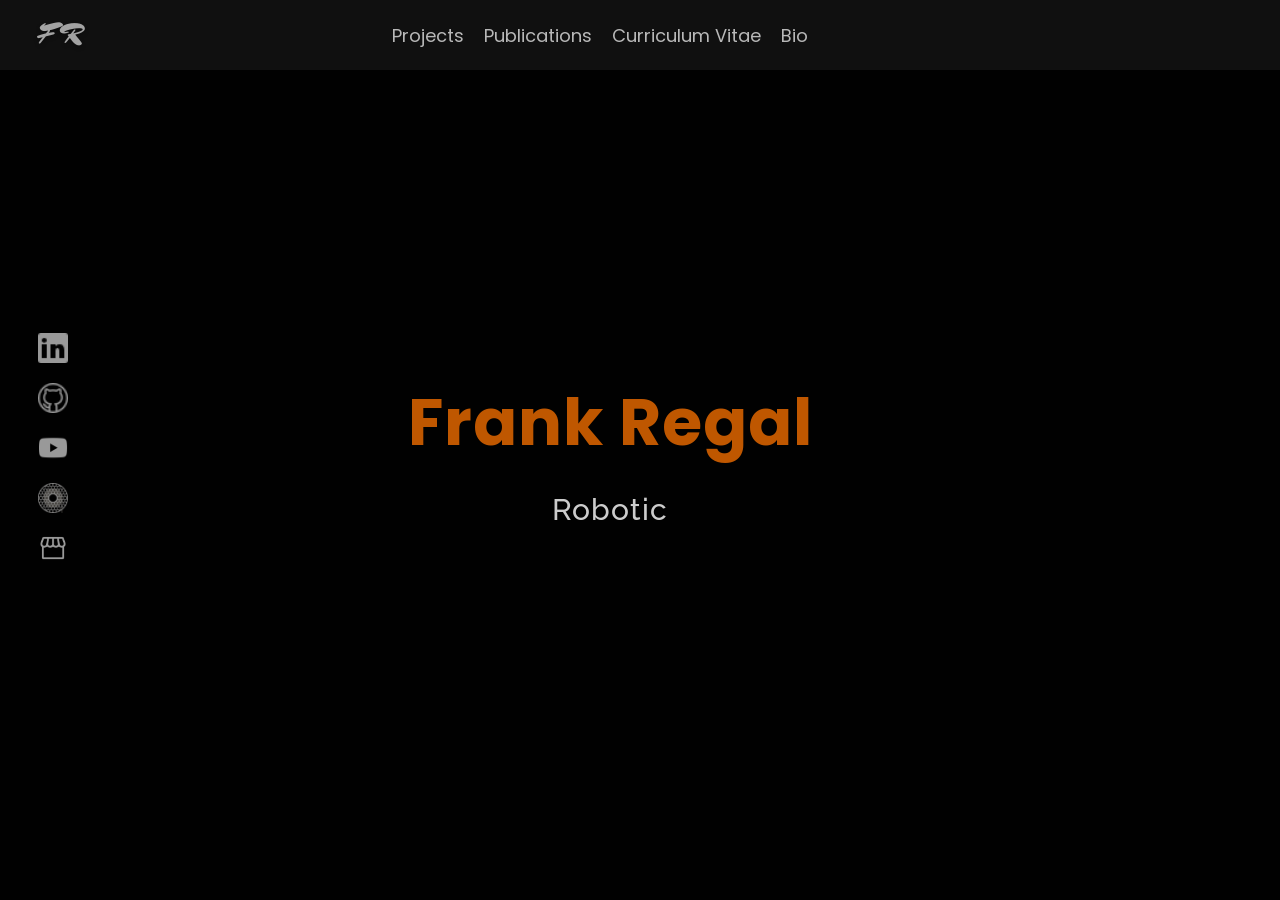
==== index.html @ d68a9ca4 "added a hamburger menu on main page when in mobile view" ====
<!DOCTYPE html>
<html lang="en">
<head>
    <!--meta data-->
    <meta charset="UTF-8">
    <meta name="viewport" content="width=device-width, initial-scale=1.0">
    <meta name="description" content="Frank Regal Personal Website" />
	<meta name="keywords" content="portfolio" />
	<meta name="author" content="Frank Regal" />
    <title>Frank Regal</title>
    <!--favicon-img--> 
    <link rel="icon" type="image/png" href="images/fr_logo.png">
    <!--Google Fonts-->
    <link rel="preconnect" href="https://fonts.googleapis.com">
    <link rel="preconnect" href="https://fonts.gstatic.com" crossorigin>
    <link href="https://fonts.googleapis.com/css2?family=Mr+Dafoe&display=swap" rel="stylesheet">
    <link href="https://fonts.googleapis.com/css2?family=Mrs+Sheppards&display=swap" rel="stylesheet">
    <!--main css file-->
    <link rel="stylesheet" href="css/index.css">
    <!--load java script file--> 
    <script src="https://cdnjs.cloudflare.com/ajax/libs/gsap/3.2.6/gsap.min.js"></script>
</head>
<body>
    <div id="all">
        <!--navigator-->
        <div id="navigation-bar">
            <a href="index.html" class="nav-name">FR</a>
            <ul class="navigation-links">
                <!-- <li><a href="#" data-text="" id="home-link" >Home</a></li> -->
                <li><a href="portfolio.html" data-text="" id="blog-link" >Projects</a></li>
                <li><a href="https://scholar.google.com/citations?user=A0RqAUgAAAAJ&hl=en&oi=sra" data-text="" id="contact-link" >Publications</a></li>
                <li><a href="https://1drv.ms/w/c/573fe21775d93be1/EdEFwUW9jwpAnPF5gp_8Zo0BMBXjoU_v5qz4fY5dTWffcg?e=dsuyWW" data-text="" id="cv" >Curriculum Vitae</a></li>
                <li><a href="about.html" data-text="" id="about-link" >Bio</a></li>  
            </ul>
        </div>
        <!--navigator-end-->
        <!--menubar-->
        <div class="menubar" id="menubar">
            <span class="first-span"></span>
            <span class="second-span"></span>
            <span class="third-span"></span>
        </div>
        <!--menubar-->
        <!-- Mobile Navigation Menu -->
        <div class="mobile-nav" id="mobile-nav">
            <div class="mobile-nav-content">
                <div class="mobile-nav-header">
                    <div class="nav-name-mobile">FR</div>
                    <div class="close-menu" id="close-menu">
                        <span class="close-first"></span>
                        <span class="close-second"></span>
                    </div>
                </div>
                <ul class="mobile-nav-links">
                    <li><a href="portfolio.html">Projects</a></li>
                    <li><a href="https://scholar.google.com/citations?user=A0RqAUgAAAAJ&hl=en&oi=sra">Publications</a></li>
                    <li><a href="https://1drv.ms/w/c/573fe21775d93be1/EdEFwUW9jwpAnPF5gp_8Zo0BMBXjoU_v5qz4fY5dTWffcg?e=dsuyWW">Curriculum Vitae</a></li>
                    <li><a href="about.html">Bio</a></li>
                </ul>
            </div>
        </div>
        <!--header-->
        <div id="header">
            <!-- Background Video -->
            <video id="background-video" autoplay muted loop playsinline preload="auto">
                <source src="videos/nasa_.mp4" type="video/mp4">
                Your browser does not support the video tag.
            </video>
            <!--Social Media Links-->
            <ul class="social-media-links">
                <a href="https://www.linkedin.com/in/frankregal/"><img src="images/linkedin logo.png" class="social-media" alt="linkedin-logo"></a>
                <a href="https://github.com/frank-Regal"><img src="images/github.png" class="social-media" alt="instagram-logo"></a>
                <a href="https://www.youtube.com/channel/UCKqEFZ2bOucRrW-6aYL8okw"><img src="images/youtube_invert.png" class="social-media" alt="youtube-logo"></a>
                <a href="https://www.printables.com/social/26856-regal16/about"><img src="images/prusa_spool_mod_invert.png" class="social-media" alt="facebook-logo"></a>
                <a href="https://www.etsy.com/shop/RegalPrinting?ref=shop_sugg"><img src="images/etsy_mod.png" class="social-media" alt="etsy-logo"></a>
            </ul>
            <!--Social Media Links-->
            <!--homepage message-->
            <div class="header-content">
                <div class="header-content-box">
                    <div class="firstline">
                        <!-- Frank <span class="color">Regal</span> -->
                        <span class="color">Frank Regal</span>
                    </div>
                    <div class="secondline">
                        <!-- Robotics Engineer -->
                        <span class="txt-rotate" data-period="100000" data-rotate='["Robotics Engineer"]'></span>
                        <span class="slash"></span>
                    </div>
                    <div class="contact">
                        <!--not using contact logo-->
                        <!--
                            <a href="Mailto:"><img src="images/mail.png" alt="email-pic" class="contactpic"></a>Your email Id write in place of "#"
                            <a href="Tel:#"><img src="images/call.png" alt="phone-pic" class="contactpic"></a> Your telephone number Id write in place of "#"
                        -->
                        <!--not using contact logo-->
                    </div>    
                </div>
            </div>
            <!--homepage message-->
            <!--homepage profile image-->
            <!--
            <div class="header-image">
                <img src="images/profile_pic/apt_pic/apt_pic_2_750_1000_pixelate_5T.png" alt="logo">
            </div>
            -->
            <!--homepage profile image-->  
        </div>
    </div>
    <!--all div--end-->
    <!--division scripts-->
    <script src="js/jquery.min.js"></script>
    <!-- <script src="js/particles.js"></script>
    <script src="js/particles.min.js"></script> -->
    <script src="js/index.js"></script>
    <!--divisiion scripts-->
    <!--particles script-->
    <!-- <script>
    particlesJS("particles", {"particles":{"number":{"value":40,"density":{"enable":true,"value_area":800}},"color":{"value":"#ffffff"},"shape":{"type":"circle","stroke":{"width":0,"color":"#000000"},"polygon":{"nb_sides":5},"image":{"src":"img/github.svg","width":100,"height":100}},"opacity":{"value":0.5,"random":false,"anim":{"enable":false,"speed":1,"opacity_min":0.1,"sync":false}},"size":{"value":3,"random":true,"anim":{"enable":false,"speed":40,"size_min":0.1,"sync":false}},"line_linked":{"enable":true,"distance":150,"color":"#ffffff","opacity":0.4,"width":1},"move":{"enable":true,"speed":6,"direction":"none","random":false,"straight":false,"out_mode":"out","bounce":false,"attract":{"enable":false,"rotateX":600,"rotateY":1200}}},"interactivity":{"detect_on":"canvas","events":{"onhover":{"enable":true,"mode":"repulse"},"onclick":{"enable":true,"mode":"push"},"resize":true},"modes":{"grab":{"distance":400,"line_linked":{"opacity":1}},"bubble":{"distance":400,"size":40,"duration":2,"opacity":8,"speed":3},"repulse":{"distance":200,"duration":0.4},"push":{"particles_nb":4},"remove":{"particles_nb":2}}},"retina_detect":true});
    </script> -->
    <!--particles script-->
    <!--portfolio project grid script-->
    <script>
    const portfolioItems = document.querySelectorAll('.portfolio-item-wrapper')
    portfolioItems.forEach(portfolioItem => {
        portfolioItem.addEventListener('mouseover',() => {
            portfolioItem.childNodes[1].classList.add('img-darken');
        })
        portfolioItem.addEventListener('mouseout',() => {
            portfolioItem.childNodes[1].classList.remove('img-darken');
        })
    })
    </script>
    <!--portfolio project grid script-->
</body>
</html>
---- css/index.css ----
/*
* Description: Personal Portfolio Website
* Author/Developer: Frank Regal
* Version: v1
*/

@import url('https://fonts.googleapis.com/css?family=Raleway:300&display=swap');
@import url('https://fonts.googleapis.com/css?family=Monoton&display=swap');
@import url('https://fonts.googleapis.com/css?family=Poppins:500&display=swap');
@import url('https://fonts.googleapis.com/css2?family=Roboto:ital,wght@0,100;0,300;0,400;0,500;0,700;1,300&display=swap');

*{padding: 0%;
    margin: 0%;
    box-sizing: border-box;
    
}

input::-webkit-outer-spin-button,
input::-webkit-inner-spin-button {
  -webkit-appearance: none;
  appearance: none;
  margin: 0;
}

/* ////////////////////////////////////////////////////////////// */
/* ////////////////////////////////////////////////////////////// */
/* ////////////////////////////////////////////////////////////// */
/* ////////////////////////////////////////////////////////////// */
/*
Laptop
*/

input[type=number] {
  -moz-appearance: textfield;
}
  html{
    background: #101010;
    
  }
#loader{
      display: flex;
      align-items: center;
      justify-content: center;
      flex-direction: column;
      height:100vh;
      position: fixed;
      z-index:100;
      font-family: poppins;
      background-color: #202020;
      color: whitesmoke;
      font-size: 25px;
      width: 100%;
}
body{
    user-select: none;
    height: auto;
    overflow-x: hidden;
    width: 100%;
    background: #101010;
}
#header{
    background:#101010;
    background-size: cover;
    background-position: center;
    background-repeat: no-repeat;
    height: 100vh;
    width: 100%;
    overflow: hidden;
    position:relative;
    display: block;
}

/* Full-screen background video */
#background-video {
    position: absolute;
    top: 0;
    left: 0;
    width: 100%;
    height: 100%;
    object-fit: cover;
    z-index: 0;
    opacity: 0.8;
    background: #000;
    pointer-events: none;
}

/* Dark overlay for better text readability */
#header::before {
    content: '';
    position: absolute;
    top: 0;
    left: 0;
    width: 100%;
    height: 100%;
    background: rgba(0, 0, 0, 0.5);
    z-index: 1;
    pointer-events: none;
}

/* Add this to add a zoom animation to the header content
.header-content {
    animation: scale 1.5s ease;
} */

.nav-name {
    position: absolute;
    left: 25px;
    top: 50%;
    transform: translateY(-50%);
    color: rgba(255, 255, 255, 0.688);
    text-decoration: none;
    font-family: 'Mrs Sheppards', cursive;
    font-size: 28px;
    font-weight: 400;
    z-index: 10;
    letter-spacing: 1px;
    opacity: 0.9;
    transition: all 0.3s cubic-bezier(0.4, 0, 0.2, 1);
    font-style: normal;
    text-shadow: 0 2px 4px rgba(0, 0, 0, 0.3);
    padding: 10px 15px;
    display: inline-block;
    min-width: 60px;
    text-align: center;
    pointer-events: auto;
    cursor: pointer;
}

.nav-name:hover {
    opacity: 1;
    color: #ffffff;
    transform: translateY(-50%) scale(1.05);
    letter-spacing: 2px;
    /* text-shadow: 0 4px 8px rgba(191, 87, 0, 0.4); */
    filter: brightness(1.3);
}

#particles{
    position: absolute;
    top: 0;
    left: 0;
    height: 100%;
    width: 100vw;
    background-size: cover;
    background-position: 50% 50%;
    display: block;
}
#navigation-content{
    height: 100vh;
    width: 100%;
    position:fixed;
    z-index: 5;
    background-color:rgba(2, 2, 2, 0.9);
    transform: translateY(-200%);
    display: flex;
    flex-direction: column;
    align-items: center;
    justify-content: center;
}
#navigation-bar{
    position: fixed;
    top: 0;
    height: 70px;
    width: 100%;
    z-index: 15;
    padding: 0;
    background:#101010;
    overflow: visible;
    display: flex;
    align-items: center;
    justify-content: center;
}
#navigation-bar .navigation-links {
    display: flex;
    flex-direction: row;
    align-items: center;
    justify-content: center;
    width: 100%;
    margin-left: -80px;
}

#navigation-bar .navigation-links a{
    font-size: 18px;
}
#navigation-bar .navigation-links li{
    list-style: none;
}
.menubar{
    position: fixed;
    right: 25px;
    top: 25px;
    cursor: pointer;
    opacity: 0.8;
    transition: all .4s ease;
    display: none;
    z-index: 20;
}
.menubar span{
    position: relative;
    background-color:transparent;
    height:2px;
    width: 20px;
    display: block;
    margin:6px;
    border-radius: 20px;
}
.menubar .first-span{
    width:35px;
}
.menubar .first-span::before{
    content: "";
    position: absolute;
    height: 100%;
    width: 50%;
    top:0;
    right:0;
    background-color:whitesmoke;
    transition: all .5s ease;

}
.menubar .second-span{
    width:35px;
}
.menubar .second-span::before{
    content: "";
    position: absolute;
    height: 100%;
    width: 75%;
    top:0;
    right:0;
    background-color:whitesmoke;
    transition: all .3s ease;
}
.menubar .third-span{
    width:35px;
}
.menubar .third-span::before{
    content: "";
    position: absolute;
    height: 100%;
    width: 100%;
    top:0;
    right:0;
    background-color:whitesmoke;
    transition: all .3s ease;
}
.menubar:hover .second-span::before , .menubar:hover .first-span::before {
    width: 100%;
}
.menubar:hover{
    opacity: 1;
}
.close-first , .close-second{
 height: 2px;
 width: 35px;
 background-color: whitesmoke;
 display: block;
 margin: 4px;
 cursor: pointer;
 padding: 1px;
}

/* Mobile Navigation Menu */
.mobile-nav {
    position: fixed;
    top: 0;
    right: -100%;
    width: 100%;
    height: 100vh;
    background: rgba(16, 16, 16, 0.95);
    backdrop-filter: blur(10px);
    z-index: 25;
    transition: right 0.4s cubic-bezier(0.4, 0, 0.2, 1);
    display: flex;
    align-items: center;
    justify-content: center;
}

.mobile-nav.active {
    right: 0;
}

.mobile-nav-content {
    width: 90%;
    max-width: 400px;
    text-align: center;
}

.mobile-nav-header {
    display: flex;
    justify-content: space-between;
    align-items: center;
    margin-bottom: 50px;
    padding-bottom: 20px;
    border-bottom: 1px solid rgba(255, 255, 255, 0.1);
}

.nav-name-mobile {
    font-family: 'Mrs Sheppards', cursive;
    font-size: 32px;
    color: rgba(255, 255, 255, 0.9);
    font-weight: 400;
    letter-spacing: 1px;
}

.close-menu {
    cursor: pointer;
    opacity: 0.8;
    transition: opacity 0.3s ease;
}

.close-menu:hover {
    opacity: 1;
}

.mobile-nav-links {
    list-style: none;
    padding: 0;
    margin: 0;
}

.mobile-nav-links li {
    margin: 20px 0;
}

.mobile-nav-links a {
    color: rgba(255, 255, 255, 0.8);
    text-decoration: none;
    font-family: 'SF Pro Display', -apple-system, BlinkMacSystemFont, 'Segoe UI', 'Roboto', 'Helvetica Neue', Arial, sans-serif;
    font-size: 24px;
    font-weight: 600;
    letter-spacing: 0.5px;
    transition: all 0.3s cubic-bezier(0.4, 0, 0.2, 1);
    display: block;
    padding: 15px 0;
    position: relative;
}

.mobile-nav-links a:hover {
    color: #bf5700;
    transform: translateX(10px);
    text-shadow: 0 0 20px rgba(191, 87, 0, 0.6);
}
 border-radius: 20px;
}
.close-first {
    transform: rotate(45deg);
}
.close-second{
    transform: rotate(-45deg);
}
.navigation-close{
    position: absolute;
    top: 6%;
    right:4%;
    padding: 10px;
    cursor: pointer;
    transition: all.3s ease;
    opacity: .8;
}
.navigation-close:hover{
    opacity: 1;
    transform: rotate(90deg);
}
.logo img{
    height: 55px;
    position: absolute;
    top: 3%;
    left: 25px;
    opacity: 0.5;
    z-index: 2;
    cursor: pointer;
    transition: all .4s ease;
}
.logo img:hover{
    opacity: 1;
    transform: rotate(-30deg);
}
#navigation-bar img{
    height: 55px;
    position: absolute;
    ;
    top: 30%;
    left: 25px;
    opacity: 0.5;
    transition: all .4s ease;
    pointer-events: none;
    z-index: 1;
}
#navigation-bar img:hover{
    opacity: 1;
    transform:rotate(-30deg);
}
.header-image img{
    height: 100vh;
    float: right;
}
.header-image{
    float: right;
    height: auto;
    background-size: cover;
    background-position: center;
    width: 40%;   
    height: 100vh;

}
.header-content{
    height: 100vh;
    width: 100%;
    float: left;
    display: flex;
    position: absolute;
    align-items: center;
    justify-content: center;
    color: whitesmoke;
    font-family: raleway;
    font-weight: 400;
    letter-spacing: 1px;
    flex-direction: column;
    font-size: 50px;
    z-index: 2;
}
.header-content-box{
    z-index: 2;
    text-align: center;
    height: auto;
    padding-right: 60px;
    width: auto;

}
.header-content .firstline{
    z-index: 2;
    font-weight:700;
    font-family: poppins;
    font-size: 65px;
}
.header-content .secondline{
    z-index: 2;
    font-size: 30px;
    padding-top:20px ;
    font-weight:500;
    color: rgb(255, 255, 255,.8);
}
.slash{
    animation-name: animateslash;
    animation-duration: .8s;
    animation-iteration-count: infinite;
    animation-play-state: running;
}
@keyframes animateslash{
    0%{
        opacity: 1;
        z-index: 2;
    }
    100%{
        opacity: 0;
        z-index: 0;
    }
}
@-webkit-keyframes animateslash{
    0%{
        opacity: 1;
        z-index: 2;
    }
    100%{
        opacity: 0;
        z-index: 0;
    }
}
.social-media-links{
    height: 100vh;
    position: absolute;
    z-index: 3;
    padding: 30px;
    width: auto;
    display: flex;
    flex-direction: column;
    align-items: center;
    justify-content: center;
}
.social-media{
    color: white;
    width:  30px;
    ;
    opacity: .6;
    margin: 8px;
    transition: all .4s ease;
}
.social-media:hover{
    opacity: 1;
    transform: scale(1.1);
}
.navigation-links{
    display: flex;
    align-items: center;
    justify-content: left;
    flex-direction: column;
    font-family:poppins;
}
.navigation-links a{
    padding:10px;
    text-decoration: none;
    color: white;
    font-size: 30px;
    opacity: .7;
    transition: all .4s ease;
}
.navigation-links a:hover{
    opacity: 1;
}
.navigation-links a::before{
    content: "";
    position: absolute;
    top:50%;
    left: 50%;
    display: flex;
    justify-content: center;
    transform: translate(-50%,-50%);
    align-items: center;
    font-size: 5em;
    font-weight: 400;
    font-family: monoton;
    color:rgb(255, 255, 255,.1);
    z-index: 1;
    pointer-events: none;
    opacity: 0;
    letter-spacing: 100px;
    transition: all .4s ease;
}
.navigation-links a:hover::before{
    content: attr(data-text);
    opacity: 1;
    letter-spacing: 10px;
}
.contact{
    display: flex;
    position: absolute;
    width: 10%;
    right: 0;
    top: 0;
    height: 100%;
    align-items: center;
    justify-content: center;
    flex-direction: column;
    z-index: 3;
}
.contact a{
    z-index: 3;
}
.contact img{
    margin:10px;
    height:30px;
    opacity: .6;
    transition: all .4s ease;
}
.contact img:hover{
    opacity: 1;
    transform: scale(1.1);
}
/*
#breaker{
    height: 100vh;
    width: 200%;
    background-color: #333f48;
    opacity: 0.5;
    animation: breakeranimate 2s linear;
    display: none;
    transition: all .4s ease;
    border-radius: 5px;
    z-index: 10;
    position: fixed;
}
*/
@keyframes breakeranimate{
   0%{ transform : translateX(-100%)}
   50%{ transform : translateX(0%) }
   100%{ transform : translateX(100%) }
}
@-webkit-keyframes breakeranimate{
    0%{ transform : translateX(-100%) }
    50%{ transform : translateX(0%) }
    100%{ transform : translateX(100%) }
}
.color{
    color: #bf5700;
    transition: all .4s ease;
}
#about{
    background-color: #101010;
    display: none;
    width: 100%;
    height: auto;
    overflow: hidden;
}
@keyframes scale{
    0%{
        transform: scale(.6);
    }
    100%{
        transform: scale(1);
    }
}
@-webkit-keyframes breakeranimate{
    0%{
        transform: scale(.6);
    }
    100%{
        transform: scale(1);
    }
}
#about-content{
    display: flex;
    flex-direction:column;
    align-items: center;
    color: #cfcfcf;
    justify-content: center;
    height: 100vh;
    width: 100%;
    padding-top: 80px;
    text-align: center;
    /*background-color: #BB0035;*/
}
.about-header{
    height: auto;
    width: 400px;
    text-align: center;
    justify-content: center;
    align-items: center;
    font-size: 40px;
    font-family: roboto;
    color: #cfcfcf;
    padding:0px;
    padding-bottom: 6px;
    padding-top: 6px;
    font-weight: 500;
    letter-spacing: 1px;
    /*background-color: #04A777;*/
    border-bottom: 2px solid #bf5700;
    border-top: 2px solid #bf5700;
    border-radius: 17px;
}

.bottom-header{
    width: 400px;
    padding-top: 6;
    padding-bottom: 12;
    border-top: 0px solid #bf5700;
    border-radius: 0;
    border-bottom: 0px solid #bf5700;
    font-size: 60px;
}

.about-bio{
    position: relative;
    display: flex;
    flex-direction: column;
    width: 100vw;
    height: auto;
    font-family: roboto;
    color: #cfcfcf;
    align-items:center;
    align-content: center;
    justify-content: flex-start;
    justify-items: center;
    padding-bottom: 80px;
    padding-top: 0px;
    background-color: #1d1d1d;
}
.about-bio-text{
    width: 55vw;
    font-size: 18px;
    font-family: roboto;
    text-align: justify;
    line-height: 1.2;
    font-weight: 300;
}
.about-bio-text a{
    text-decoration: underline;
    color:#bf5700;
}
.about-first-paragraph{
    color: #cfcfcf;
    justify-content: center;
    font-size: 20px;
    font-family: poppins;
    width: 50%;
    padding: 30px;
    font-weight: 400;
}
.about-first-paragraph .color{
    font-size: 40px;
}
.about-first-line{
    font-size: 35px;
    opacity: 1;
    margin-bottom: 10px;
    display: block;
}
.about-second-line{
    opacity: .8;
    font-size: 24px;
    font-weight: 200;
}

.about-second-line .link .color{
    font-size: 24px;
    font-weight: 200;
    font-family: poppins;
}

.about-main{
    display: flex;
    align-items: center;
    justify-content: center;
    width: 100vw;
    height: auto;
    padding-left: 50px;
    padding-right: 50px;
    flex-direction: row;
}
.about-img img{
    width: 100%;
    height:100%;
    padding: 30px;
    border-radius: 2.25em;
}
.about-img {
    width: 550px;
    height:auto;
    padding: 30px;
    padding-top: 10px;
}

#about-content a{
    text-decoration: none;
    font-family: aileron;
    font-weight: 400;
    font-size: 35px;
    color: #bf5700;
    transition: all .4s ease;
}
.about-main{
    display: flex;
    align-items:center;
    justify-content: center;
    width: 100vw;
    height: 100%;
    flex-direction: row;
    /*background-color: #035aa6;*/
}
.about-img img{
    padding: 0px;
    margin: 0px;
    height: auto;
    width: 100%;
    animation: opacity 1.4s ease ;
    border-radius: 1em;
    max-width: 531px;
    max-height: 425px;
    
}
.about-img {
    height: 45vh;
    width: 100%;
    /*background-color: #dd7631;*/
    padding: 0px;
    margin: 0px;
    margin-right: 3em;
    /*padding: 30px;*/
    padding-top: 10px;
}
.about-side-info{
    display: flex;
    flex-direction: column;
    align-items: left;
    justify-content: left;
}

.about-side-info-title{
    /*background-color:#14a704;*/
    text-align: left;
    font-family: roboto;
    font-size: 40px;
    letter-spacing: 0.05em;
    font-weight: 400;
    margin-bottom: 0.5em;
}
.about-side-info-title-paragraph{
    /*background-color:#a70469;*/
    font-size: 18px;
    font-family: roboto;
    text-align: left;
    font-weight: 300;
    line-height: 1.5;
}

.about-top-info {
    display: flex;
    flex-wrap: wrap;
    /*background-color:#0407a7;*/
    text-align: left;
    align-items: left;
    justify-content: left;
    margin-top: 0;
    padding-top: 0;
    font-weight: 300;
}
.about-top-info-text{
    font-size: 18px;
    font-family: roboto;
}

.about-top-info ul {
    list-style: none;
    padding-top: 0;
    padding: 1em;
}

.about-top-info ul i {
    /*font-size: 20px;*/
    color: #bf5700;
    font-weight: 2000;
    line-height: 2;
    padding: 0.1em;
}


.cv a button{
    border:none;
    padding: 0.4em 5em;
    color: #cfcfcf;
    outline: none;
    font-size:20px;
    font-family: roboto;
    border-radius: 4px;
    cursor: pointer;
    position: relative;
    transition: all .4s ease;
    font-weight: 400;
    letter-spacing: 1px;
}
*, ::after, ::before {
    box-sizing: border-box;
}

.cv {
    padding-top: 2vh;
}
.cv a button{
    background: transparent;
    border:none;
    padding: 0.4em 5em;
    color: #cfcfcf;
    background: #bf5700;
    outline: none;
    font-size:20px;
    font-family: roboto;
    border-radius: 4px;
    cursor: pointer;
    position: relative;
    transition: all .4s ease;
    font-weight: 900;
    letter-spacing: 1px;

}
.cv a button:hover{
    opacity: 1;
    transform: scale(1.05);
}
#services{
    position: relative;
    padding-top: 0;
    background-color: #1d1d1d;
    padding-bottom: 50px;
    border-bottom: 1px solid #101010;
}

.services-heading{
    height: auto;
    width: 100%;
    text-align: center;
    align-items: center;
    justify-content: center;
    font-size: 45px;
    font-family: roboto;
    color: #cfcfcf;
    padding:0px;
    padding-bottom: 40px;
    padding-top: 40px;
    font-weight: 500;
    /*background-color: #BB0035;*/
    letter-spacing: 2px;
}
.about-first-paragraph {
    display: flex;
    align-items: center;
    justify-content: center;
    flex-direction:column ;
}
.colors{
    color: #cfcfcf;
}
.services-content{
    height: auto;
    width: 100%;
    overflow: hidden;
    text-align: center;
    padding:2.5%;
    background-color: #101010;
}
.services-content a{
    text-decoration: none;
}
.service{
    height:380px;
    width:28%;
    margin: 1.5%;
    background-color: #191919;
    ;
    display: inline-block;
    box-shadow:0px 0px 25px rgb(0,0,0,.05);
    position: relative;
    text-align: center;
    z-index: 2;
    border-radius: 10px;
    overflow: hidden;
    animation: opacity 1.4s ease ;
}
.service-img{
    text-align: center;
}

.service-img img{
    display: inline-block;
    z-index: 2;
    position: relative;
    margin: 5px;
    margin-top: 17px;
    border-radius: 10px;
    padding: 4px;
    border: 0px solid #bf5700;
    background: #bf5700;
    box-shadow:0px 0px 0px 0px #bf5700 ;
    height:175px;
    max-width: 90%;
    transition: all .8s ease;
}
.service:hover .service-img img{
    box-shadow:0px 0px 0px 400px #bf5700 ;
}
.service-description{
    font-family: poppins;
    color:whitesmoke;
    position: relative;
    display: inline-block;
    z-index:2;
}
.service-description h2{
    padding: 10px;
    margin: 5px;
    font-weight: 400;
    font-family: roboto;
    font-size: 25px;
    color: #cfcfcf;
    letter-spacing: 1.5px;
}
.service-description p{
    padding: 20px;
    padding-top: 0px;
    font-weight: 300;
    font-size: 16px;
    line-height: 1.25;
    opacity: 1;
    font-family: roboto;
    color: #cfcfcf;
}

    /*TIMELINE ADD*/
    /* The actual timeline (the vertical ruler) */
    .main-timeline-2 {
        position: relative;
    }
    
    /* The actual timeline (the vertical ruler) */
    .main-timeline-2::after {
    content: '';
    position: absolute;
    width: 3px;
    background-color: #ffffff;
    top: 0;
    bottom: 0;
    left: 50%;
    margin-left: -3px;
    }
    
    /* Container around content */
    .timeline-2 {
    position: relative;
    /*background-color:#04A777;
    border: 0.2em solid #BB0035;*/
    width: 60%;
    }

    .card{
        width: 50%;
        margin-top: -20px;
        font-family: roboto;
        border: 10px solid whitesmoke;
        border-radius: 1em;
        background-color: whitesmoke;
    }
    .card img{
        width: 100%;
        border: 1px;
        border-radius: 1em;
    }

    .card:hover img{
        transform: scale(1.03);
        transition: all 0.3s ease;
    };
    .card-body{
        background-color: whitesmoke;
        margin-top: -2px;
    }

    .fw-bold{
        padding-top: 7px;
        padding-left: 7px;
        font-weight: 600;
        font-size: 17px;
        letter-spacing: 1px;
    }

    .text-muted{
        padding-left: 7px;
        padding-top: 3px;
        font-size: 14px;
    }
    .mb-0{
        padding: 7px;
        font-size: 15px;
    }
    /* The circles on the timeline */
    .timeline-2::after {
    content: '';
    position: absolute;
    width: 25px;
    height: 25px;
    left: 50%;
    background-color: #bf5700;
    top: 15px;
    border-radius: 50%;
    z-index: 1;
    margin-left: -3px;
    }
    
    /* Place the container to the left */
    .left-2 {
    padding: 0px 40px 10px 0px;
    right: -18%; /*ADJUST CONTAINER LOCATION*/
    }
    
    /* Place the container to the right */
    .right-2 {
    margin-top: -200px;
    padding: 0px 0px 0px 70px;
    left: 48.25%; /*ADJUST CONTAINER LOCATION*/
    }
    
    /* Add arrows to the left container (pointing right) */
    .left-2::before {
    content: " ";
    position: absolute;
    top: 13px;
    z-index: 1;
    left: 48%; /*ADJUST ARROW LOCATION*/
    border: medium solid #bf5700;
    border-width: 15px 0 15px 15px;
    border-color: transparent transparent transparent #bf5700;
    }
    
    /* Add arrows to the right container (pointing left) */
    .right-2::before {
    content: " ";
    position: absolute;
    top: 13px;
    z-index: 1;
    left: 6.25%; /*ADJUST ARROW LOCATION*/
    border: medium solid #bf5700;
    border-width: 15px 15px 15px 0;
    border-color: transparent #bf5700 transparent transparent;
    }
    
    /* Fix the circle for containers on the right side */
    .right-2::after {
        left: 1.65%; /* ADJUST CIRCLE LOCATION*/
    }
    /* Fix the circle for containers on the left side */
    .left-2::after {
        left: 52.1%; /* ADJUST CIRCLE LOCATION*/
    }
#skills{
    width: 100%;
    height:auto;
}
.skills-header{
    height: auto;
    width: 100%;
    text-align: center;
    align-items: center;
    justify-content: center;
    font-size: 45px;
    font-family: raleway;
    color: #cfcfcf;
    padding:10px;
    padding-bottom: 30px;
    padding-top: 30px;
    font-weight: 900;
}
.skills-content{
    height: auto;
    width:100%;
    margin-top: 20px;
    margin-bottom: 80px;
}
.skill-html{
    height: auto;
    width: 45%;
    padding: 0%;
    position: relative;
    font-family: poppins;
    color:whitesmoke;
    display: inline-block;
    padding:1.5%;
}
.skill-text{
    width:80%;
    position: relative;
    height: 50px;
}
.html{
    display: inline-block;
    position: absolute;
    left: 5%;
    top:30%;
}
.html-prog{
   width:100%;
   height:40px;
   border-radius: 10px;
   background: #191919;
   box-shadow:0px 0px 25px rgb(0,0,0,.1);
   position: relative;
   overflow: hidden;
}
.html-progress{
    position: absolute;
    top:10%;
    left:1%;
    height: 80%;
    display: flex;
    align-items: center;
    justify-content: center;
    transition: all .4s ease;
    width:95%;
    border-radius: 10px;
    background: #bf5700;
}
.js-progress{
    position: absolute;
    top:10%;
    left:1%;
    height: 80%;
    display: flex;
    align-items: center;
    font-family: poppins;
    justify-content: center;
    transition: all .4s ease;
    width:90%;
    border-radius: 10px;
    background: #bf5700;
}
.adobe-progress{
    position: absolute;
    top:10%;
    left:1%;
    height: 80%;
    display: flex;
    align-items: center;
    justify-content: center;
    transition: all .4s ease;
    width:83%;
    border-radius: 10px;
    background: #bf5700;
}
.php-progress{
    position: absolute;
    top:10%;
    left:1%;
    height: 80%;
    display: flex;
    align-items: center;
    justify-content: center;
    width:85%;
    border-radius: 10px;
    background: #bf5700;
    transition: all .4s ease;
}
.jquery-progress{
    position: absolute;
    top:10%;
    left:1%;
    height: 80%;
    display: flex;
    align-items: center;
    justify-content: center;
    transition: all .4s ease;
    width:94%;
    border-radius: 10px;
    background: #bf5700;
}
.seo-progress{
    position: absolute;
    top:10%;
    left:1%;
    height: 80%;
    display: flex;
    align-items: center;
    justify-content: center;
    width:84%;
    border-radius: 10px;
    transition: all .4s ease;
    background: #bf5700;
}

/* Portfolio Page */
.portfolio-header{
    height: auto;
    width: 100%;
    text-align: center;
    align-items: center;
    justify-content: center;
    font-size: 45px;
    font-family: raleway;
    transition: all .4s ease;
    color: #cfcfcf;
    padding:10px;
    padding-bottom: 30px;
    padding-top: 60px;
    font-weight: 900;
}

.header-caption{
    opacity:.8;
    display: block;
    font-size: 20px;
    font-family: raleway;
    padding: 8px;
    padding-top: 15px;
    color: #cfcfcf;
    font-weight: 400;
}
.portfolio{
    height:auto;
    width: 100%;
    display: flex;
    flex-direction: row;
    align-items: center;
    justify-content: center;
    padding: 1.5%;
    padding-right: 2%;
    padding-top: 50px;
    padding-bottom: 40px;
}

.portfolio-text{
    width: 40%;
    padding-left: 1%;
    margin: 1%;
    margin-left: -40px;
    margin-top: 160px;
    z-index: 3;
    opacity: 1;
    background: #da1111; /* portfolio text red*/
    padding-top: 10px;
    padding-bottom: 10px;
}

.portfolio-text h2{
    font-size: 35px;
    font-family: poppins;
    font-weight: 200;
    padding: 20px;
    color: #bf5700;
    transition: all .4s ease;
}
.portfolio-text p{
    font-size: 16px;
    opacity: .8;
    font-family: poppins;
    font-weight: 200;
    padding: 20px;
}
.portfolio-text button{
    font-size: 16px;
    opacity: .8;
    font-family: poppins;
    font-weight: 200;
    padding: 5px 5px;
    background:transparent;
    color:#bf5700;
    transition: all .4s ease;
    outline: none;
    margin: 20px;
    border: 1.5px solid #bf5700;
    cursor: pointer;
    overflow: hidden;
    position: relative;
    transition: all .4s ease;
}
.portfolio-text button::before{
    content: "";
    position: absolute;
    width: 0%;
    height: 200%;
    transform: rotate(-15deg) translateY(-20px);
    top: 0;
    left: 0;
    z-index: 3;
    background: #bf5700;
    transition: all .7s ease;
}
.portfolio-text button:hover{
    opacity: 1;
    color:whitesmoke;
}
 button:hover .index{
     position: relative;
    z-index: 4;
}
.portfolio-text button:hover::before{
    opacity: 1;
    width: 120%;
}
.button{
    text-align: center;
}
    .portfolio-image img{
        height: 400px;
        width: 100%;
        position: relative;
    }
    .portfolio-image{
        height: 400px;
        width: 40%;
    }
.portfolio-image img::before{
    content: "";
    height: 100%;
    width: 100%;
    background: #bf5700;
    opacity: .1;
    top: 0;
    left: 0;
    transition: all .4s ease;
    position: absolute;
    z-index: 2;
}
#portfolio-content{
    width: 100%;
    display: flex;
    height: auto;
    flex-direction: column;
    justify-content: center;
    overflow: hidden;
}
#portfolio{
    display: none;
    height: auto;
    overflow-x: hidden;
    background-color: #101010;
    width: 100%;
    color:whitesmoke;
}

    
/* Portfolio Styles for Grid of Projects */
.portfolio-items-wrapper {
    display: grid;
    grid-template-columns: 1fr 1fr 1fr;
    padding: 100px;
}
.portfolio-item-wrapper {
    position: relative; 
    padding: 15px;
}
.portfolio-img-background {
    height: 250px;
    width: 100%;
    background-size: cover;
    background-position: center;
    background-repeat: no-repeat;
}
.image-text-wrapper {
    position: absolute;
    top: 0;
    display: flex;
    flex-direction: column;
    justify-content: center;
    align-items: center;
    height: 100%;
    text-align: center;
    padding-left: 100px;
    padding-right: 100px;
}
.logo-wrapper img {
    width: 50%;
    margin-bottom: 20px;
}
/*Need to be more specific with selector*/
.image-text-wrapper .subtitle {
    transition: 1s;
    font-weight: 600;
    color: transparent;
}
.image-text-wrapper:hover .subtitle {
    font-weight: 600;
    color: lightseagreen;
}
.img-darken {
    transition: 1s;
    filter: brightness(10%);
}



/* Blog Page */

.cursor{
    height: 50px;
    width: 50px;
    display: block;
    border-radius: 50%;
    border: 1px solid whitesmoke;
    background: transparent;
    pointer-events: none;
    position: fixed;
    top: -25px;
    left: -25px;
    z-index: 10;
    opacity: .6;
    transition:  scale .5s ease;
}
.cursor-small{
    height: 50px;
    width: 50px;
    display: block;
    border-radius: 50%;
    border: 1px solid whitesmoke;
    background: transparent;
    pointer-events: none;
    position: fixed;
    top: -25px;
    left: -25px;
    z-index: 10;
    opacity: .6;
    transition:  scale .4s ease;
}

.blog{
    display: flex;
    flex-direction:column;
    align-items: center;
    justify-content: center;
    padding-top: 80px;
}

.blog-header{
    height: auto;
    width: 400px;
    text-align: center;
    justify-content: center;
    align-items: center;
    font-size: 40px;
    font-family: roboto;
    color: #cfcfcf;
    padding:0px;
    padding-bottom: 6px;
    padding-top: 6px;
    font-weight: 500;
    letter-spacing: 1px;
    border-bottom: 2px solid #bf5700;
    border-top: 2px solid #bf5700;
    border-radius: 17px;
}

.blog-header .header-caption{
    letter-spacing: 0;
}

.blog-content{
    display: flex;
    flex-wrap: wrap;
    align-items: center;
    justify-content: center;
    padding-top: 60px;
}
.blogs{
    height: 470px;
    width: 40%;
    margin: 20px;
    border-radius: 8px;
    position: relative;
    overflow: hidden;
    border-radius: 0.65em;
    border: 0.1em solid #c9d1cc;
    background-color: #1d1d1d;
}
.blogs .img{
    height: 83%;
    width: 100%;
    overflow: hidden;
    transition: all .65s ease;
    position: relative;
}


.blog-date{
    position: absolute;
    left: 0;
    bottom: 0;
    background: #bf5700;
    color: white;
    font-size: 16px;
    text-align: center;
    font-weight: 600;
    font-family: roboto;
    padding: 3px;
    transition: all .4s ease;
    width: 25%;
    height: auto;
}
.blogs .img img{
    height: 100%;
    width: 100%;
    transition: all .65s ease;
}
.blog-text{
  height: 80%;
  width: 100%;
  text-align: center;
  vertical-align: center;
  font-family: roboto;
  color: #cfcfcf;
  background-color: #1d1d1d;
  transition: all .5s ease;
}
.blog-text h3{
  font-size: 1.35rem;
  font-weight: 500;
  height: 20%;
  padding: 20px;
  margin-top: 0.2em;
  letter-spacing: 1px;
}
.blog-text p{
    font-size: 1rem;
    opacity: 1;
    font-weight: 300;
    height: 80%;
    padding: 40px;
    padding-top: 0px;
    letter-spacing: 1px;
}

.blogs .project-button{
    background-color: #be5608;
    color: white;
    font-weight: 500; 
    padding: 8px;
    padding-right: 32px;
    padding-left: 32px;
    border-radius: 5px;
}
.blogs:hover .img{
      transform: translateY(-70%);
}
.blogs:hover .blog-text{
    transform: translateY(-70%);
}
.blogs:hover .augre{
    transform: translateY(-45%);
}
.blogs:hover .augre{
    transform: translateY(-45%);
}
.blogs:hover .ar-control{
    transform: translateY(-60%);
}
.blogs:hover .ar-control{
    transform: translateY(-60%);
}
.blogs:hover .haptics{
    transform: translateY(-90%);
}
.blogs:hover .haptics{
    transform: translateY(-90%);
}

.blogs:hover .auto-car{
    transform: translateY(-95%);
}
.blogs:hover .auto-car{
    transform: translateY(-95%);
}
.blogs:hover .robot-latency{
    transform: translateY(-105%);
}
.blogs:hover .robot-latency{
    transform: translateY(-105%);
}
.blogs:hover .motion-planning{
    transform: translateY(-105%);
}
.blogs:hover .motion-planning{
    transform: translateY(-105%);
}
.blogs:hover .kilnbot{
    transform: translateY(-105%);
}
.blogs:hover .kilnbot{
    transform: translateY(-105%);
}
.blogs:hover .senior-design{
    transform: translateY(-105%);
}
.blogs:hover .senior-design{
    transform: translateY(-105%);
}
.blogs:hover .shadow-arm{
    transform: translateY(-105%);
}
.blogs:hover .shadow-arm{
    transform: translateY(-105%);
}


.blogs a{
    text-decoration: none;
    color: #cfcfcf;
}
#contact{
    display: none;
    height: auto;
    text-align: center;
    width: 100%;
    background: #101010;
    position: relative; 
}
.contact-header{
    height: auto;
    width: 100%;
    text-align: center;
    align-items: center;
    justify-content: center;
    font-size: 45px;
    font-family: raleway;
    color: #cfcfcf;
    padding:10px;
    padding-bottom: 30px;
    padding-top: 60px;
    font-weight: 900;
}
.contact-header-caption{
    padding: 10px;
    color: #cfcfcf;
    opacity: .9;
    font-family:raleway;
    font-size: 18px;
}
.contact-content{
    width: 90%;
    margin: auto;
    height: auto;
    display: flex;
    flex-direction: row;
    align-items: center;
    justify-content: center;
}
.contact-info{
    width: 40%;
    height: 500px;
    background: url(../images/contact-back.jpg);
    background-position: center;
    background-size: cover;
    border-radius: 16px;
    margin-bottom: 50px;
    position: relative;
    overflow: hidden;
}
.contact-info::before{
    content: "";
    width: 100%;
    height: 100%;
    position: absolute;
    top: 0;
    left: 0;
    background: #101010;
    opacity: .8;
    pointer-events: none;
}
.contact-form{
    height: 550px;
    padding-right:40px;
    width: 60%;
    display: flex;
    flex-direction: column;
}
form{
    display: flex;
    flex-direction: column;
    height: auto;
    width:auto;
    align-items: center;
    position: relative;
}
.input-line{
    width: 100%;
    height: auto;
    display: flex;
    flex-direction: row;
    align-items: center;
    justify-content: center;
}
.input-name{
    width: 40%;
    padding:10px 20px;
    margin:14px;
    border-radius: 8px;
    outline: none;
    background: #050505;
    border:none;
    color: #cfcfcf;
    font-family: poppins;
    font-size: 18px;
}
.form-header{
    font-size: 24px;
    font-family: poppins;
    font-weight: 400;
    color: #cfcfcf;
    padding: 28px;
}
.input-subject{
    width: 84%;
    padding:10px 20px;
    margin:24px;
    border-radius: 8px;
    outline: none;
    background: #050505;
    border:none;
    color: #cfcfcf;
    font-family: poppins;
    font-size: 18px;
}
.input-textarea{
    width: 84%;
    padding:10px 20px;
    margin:15px;
    height: 150px;
    border-radius: 8px;
    outline: none;
    background: #050505;
    border:none;
    color: #cfcfcf;
    font-family: poppins;
    font-size: 18px;
}
form button{
    padding:8px 24px;
    font-family: poppins;
    font-size:20px;
    color: #cfcfcf;
    background:#BB0035;
    opacity: .8;
    margin: 20px;
    cursor: pointer;
    border: none;
    border-radius: 8px;
    transition: all .4s ease;
}
form button:hover{
  opacity: 1;
}
.contact-info-header{
    position: relative;
    z-index: 2;
    font-size: 24px;
    font-family: poppins;
    font-weight: 400;
    color: #cfcfcf;
    padding: 30px;
}
.contect-info-content-line{
    height: auto;
    padding: 10px;
    position: relative;
    z-index: 2;
    display: flex;
    flex-direction: row;
    align-items: center;
    text-align: left;
    margin-left: 100px;
}
.contact-info-icon-text{
    color: #cfcfcf;
    padding:15px;
    font-family: poppins;
}
.contact-info-icon-text h6{
    font-size: 15px;
    opacity: .8;
}
.contact-info-icon-text p{
    font-size: 14px;
    opacity: .7;
}
.icon{
    height:40px;
    opacity: .8;
}

.footer{
    background: #1d1d1d;
    width: 100%;
    padding: 13px;
    color: whitesmoke;
    display: flex;
    flex-direction: row;
    font-family: poppins;
    justify-content: center;
    align-items: center;
    padding-bottom: 0.75em;
    
}
.footer .footer-text{
    position: relative;
    display: inline;
    font-size: 12px;
    font-weight: 2;
    opacity: .8;
}
.footer-image{
    display: flex;
    flex-direction: row;
    font-family: poppins;
    justify-content: center;
    align-items: center;
    padding-top: 5px;
}
.footer-image img{
    padding-left: 6px;
}
.color-changer{
    height: auto;
    width: auto;
    display: flex;
    flex-direction: row;
    position: fixed;
    right:-150px;
    top:40%;
    z-index: 4;
    color:black;
    transition:all .4s ease;
}
.color-changer-active{
    right:0px;
    transition:all .4s ease;
}
.color-panel{
    height: 45px;
    cursor: pointer; 
    width:45px;
    display: flex;
    align-items: center;
    justify-content: center;
    border-bottom-left-radius: 3px;
    border-top-left-radius: 3px;
    background: whitesmoke;
}
.color-panel img{
    height: 40px; 
    width:40px;
    padding:2px;
    animation: rotate 2s linear infinite;
}
.colors ul{
    display: flex;
    flex-wrap: wrap;
    height: auto;
    max-width: 150px;
    text-align: center;
    justify-content: center;
    margin-top: 10px;
}
.colors li{
    height: 30px;
    width: 30px;
    margin: 5px;
    border-radius: 20%;
    position: relative;
    overflow: hidden;
}
.colors li a{
    position: absolute;
    top: 0;
    left: 0;
    height: 100%;
    width: 100%;
}
.color-red{
    background: #bf5700;
}
.color-purple{
    background: #481380;
}
.color-green{
    background: #04A777;
}
.color-blue{
    background: #035aa6;
}
.color-malt{
    background: #00909e;
}
.color-orange{
    background: #dd7631;
}
@keyframes rotate{
    0%{
   transform: rotate(0deg);
    }
    100%{
   transform: rotate(360deg);
    }
}
@-webkit-keyframes rotate{
    0%{
        transform: rotate(0deg);
         }
         100%{
        transform: rotate(360deg);
         }
}
.color-selector{
    height:auto;
    width:150px;
    padding: 10px;
    background: whitesmoke;
    font-family: poppins;
    font-size: 16px;
    display: flex;
    color: black;
    flex-direction: column;
    align-items: center;
    justify-content: center;
}
.color-selector li{
  list-style: none;
}

/* ////////////////////////////////////////////////////////////// */
/* ////////////////////////////////////////////////////////////// */
/* ////////////////////////////////////////////////////////////// */
/* ////////////////////////////////////////////////////////////// */
/*
Mobile Phone
*/

@media only screen and (max-width: 550px){
    .header-content{
        height: 100vh;
        width: 100%;
        float: left;
        display: flex;
        align-items: center;
        justify-content: center;
        flex-direction: column;
        color: whitesmoke;
        font-family: raleway;
        font-weight: 500;
        letter-spacing: 2px;
        font-size: 40px;
    }
    .contact{
        display: none;
    }
    #loader{
        display: flex;
        align-items: center;
        justify-content: center;
        flex-direction: column;
        height:100vh;
        position: fixed;
        z-index:100;
        font-family: poppins;
        background-color: #202020;
        color: whitesmoke;
        font-size: 15px;
        width: 100%;
    }
    .header-image{
        float: right;
        height: auto;
        width: 0%;   
    }
    .social-media-links{
        width: 100%;
        left: 0;
        bottom: 0;
        position: absolute;
        padding: 15px;
        height: auto;
        display: flex;
        flex-direction: row;
        align-items: center;
        justify-content: center;
    }
    .social-media-links a{
        padding: 15px;
    }
    .header-content-box{
        padding-left: 0px;
        z-index: 2;
        text-align: center;
    }
    #contact{
        display: none;
    }
    .header-content .firstline{
        z-index: 2;
        font-weight:700;
        font-family: poppins;
        font-size: 40px;
    }
    .header-content .secondline{
        z-index: 2;
        font-size: 20px;
        padding-top:18px ;
        font-weight:500;
        color: rgb(255, 255, 255,.8);
    }
    /*
    #breaker{
        height: 50vh;
        width: 200%;
        background-color: #bf5700;
        opacity: 1;
        animation: breakeranimate 2s linear;
        display: none;
        transition: all .4s ease;
        z-index: 10;
        position: fixed;
    }
    */
    @keyframes breakeranimate{
       0%{ transform : translateX(-100%)}
       50%{ transform : translateX(0%) }
       100%{ transform : translateX(100%) }
    }
    @-webkit-keyframes breakeranimate{
        0%{ transform : translateX(-100%) }
        50%{ transform : translateX(0%) }
        100%{ transform : translateX(100%) }
    }
    .header-content-box{
        z-index: 2;
        text-align: center;
        height: auto;
        padding-right: 0px;
        width: auto;
    
    }
    #about-content{
        display: flex;
        flex-direction:column;
        align-items: center;
        justify-content: center;
        height: auto;
        width: 100%;
        padding:30px;
        color: #cfcfcf;
        text-align: center;
    }
    
    .about-header{
        justify-content: center;
        font-size: 25px;
        font-family: raleway;
        padding:10px;
        font-weight: 900;
        color: #cfcfcf;
        width: 40vw;
    }
    
    .about-first-paragraph{
        color: #cfcfcf;
        justify-content: center;
        font-size: 20px;
        font-family: poppins;
        width: 95%;
        padding: 0px;
        font-weight: 400;
    }
    .about-first-paragraph .color{
        font-size: 30px;
    }
    .about-first-line{
        font-size: 28px;
        opacity: 1;
        margin-bottom: 10px;
        display: block;
    }
    .about-second-line{
        opacity: .8;
        font-size: 15px;
        font-weight: 200;
    }
    .about-second-line .link .color{
        font-size: 15px;
        font-weight: 200;
        font-family: poppins;
    }

    .about-main{
        display: flex;
        align-items:center;
        justify-content: center;
        width: 100vw;
        height: auto;
        flex-direction: column;
        padding-left: 10px;
        padding-right: 10px;
        padding-top: 40px;
        /*background-color: #035aa6;*/
    }
    .about-img img{
        padding: 0px;
        margin: 0px;
        height: 40vh;
        width: 80%;
        border-radius: 1em;
    }
    .about-img {
        height: 45vh;
        width: 100%;
        /*background-color: #dd7631;*/
        padding: 0px;
        margin: 0px;
        margin-right: 0;
        padding-top: 0px;
        /*padding: 30px;*/
        text-align: center;
        overflow: hidden;
    }
    .about-side-info{
        display: flex;
        flex-direction: column;
        align-items: center;
        justify-content: center;
    }
    
    .about-side-info-title{
        /*background-color:#14a704;*/
        text-align: left;
        font-family: roboto;
        font-size: 28px;
        letter-spacing: 0.05em;
        font-weight: 400;
        margin-bottom: 0.5em;
    }
    .about-side-info-title-paragraph{
        /*background-color:#a70469;*/
        font-size: 16px;
        font-family: roboto;
        text-align: center;
        font-weight: 300;
        line-height: 1.5;
        width: 90vw;
    }
    
    .about-top-info {
        display: flex;
        flex-wrap: wrap;
        /*background-color:#0407a7;*/
        text-align: center;
        align-items: center;
        justify-content: center;
        margin-top: 0;
        padding-top: 0;
        font-weight: 300;
    }
    .about-top-info-text{
        font-size: 16px;
        font-family: roboto;
    }
    
    .about-top-info ul {
        list-style: none;
        padding-top: 0;
        padding: 1em;
    }
    
    .about-top-info ul i {
        /*font-size: 20px;*/
        color: #bf5700;
        font-weight: 2000;
        line-height: 2;
        padding: 0.1em;
    }
    
    *, ::after, ::before {
        box-sizing: border-box;
    }
    .about-bio{
        position: relative;
        display: flex;
        flex-direction: column;
        width: 100vw;
        height: auto;
        font-family: roboto;
        color: #cfcfcf;
        align-items:center;
        align-content: center;
        justify-content: flex-start;
        justify-items: center;
        padding-bottom: 80px;
        padding-top: 0px;
        background-color: #1d1d1d;
    }
    .about-bio-text{
        width: 80vw;
        font-size: 16px;
        font-family: roboto;
        text-align: justify;
        line-height: 1.2;
        font-weight: 300;
    }
    .about-bio-text a{
        text-decoration: underline;
        color:#bf5700;
    }
    .bottom-header{
        display: none;
    }
    

    /* Media queries - Responsive timeline on screens less than 600px wide */
    
        /* Place the timelime to the left */
        .main-timeline-2::after {
            display: none;
        }

        /* Full-width containers */
        .timeline-2 {
            width: 100%;
            padding-left: 0;
            padding-right: 0;
            left: 40px;
        }

        .timeline-2::after {
            display: none;
        }
    
        /* Make sure that all arrows are pointing leftwards */
        .timeline-2::before {
        left: 0px;
        border: medium solid white;
        border-width: 10px 10px 10px 0;
        border-color: transparent white transparent transparent;
        }

        .card{
            width: 80vw;
            margin-top: 40px;
        }
        
        /* Make sure all circles are at the same spot */
        .left-2::after,
        .right-2::after {
            left: 0px;
        }

        .left-2::before {
            display: none;
        }
        .right-2::before{
            display: none;
        }
        
        .left-2{
            padding: 0px 0px 0px 0px;
        }
        /* Make all right containers behave like the left ones */
        .right-2 {
            left: 40px;
            margin-top: 0px;
            padding: 0px 0px 0px 0px;
        }
        

    .service{
        height:400px;
        width:90%;
        margin: 1.5%;
        background-color: #191919;
        display: inline-block;
        box-shadow:0px 0px 25px rgb(0,0,0,.1);
        position: relative;
        text-align: center;
        z-index: 2;
        border-radius: 10px;
        overflow: hidden;
    }
    .services-heading{
        padding-top: 20px;
        padding-bottom: 20px;
        font-size: 28px;
    }
    .services-content{
        padding-bottom: 40px;
    }
    
    .service-img img{
        display: inline-block;
        z-index: 2;
        position: relative;
        margin: 20px;
        border-radius: 10px;
        padding: 4px;
        max-width: 70vw;
        height: auto;
        transition: all .8s ease;
    }

    .print img{
        height: 35vh;
        width: auto;
    }
    .service-description h2{
        padding: 10px;
        margin: 5px;
        font-weight: 400;
        font-size: 28px;
        font-family: roboto;
    }
    .service-description p{
        padding: 20px;
        padding-top: 10px;
        padding-bottom: 200px;
        font-weight: 300;
        font-size: 15px;
        color:#cfcfcf;
        font-family: roboto;
    }
    .career-timeline-heading{
        padding-bottom: 0px;
        padding-top: 60px;
    }
    
    .skill{
        width:80%;
    }
    .prog{
        height:30px;
    }
    .skills-content{
        height: auto;
        width:100%;
        margin-top: 20px;
        margin-bottom: 15px;
    }
    .portfolio{
        height:auto;
        width: 100%;
        display: flex;
        flex-direction: column;
        align-items: center;
        justify-content: center;
        padding: 1.5%;
        padding-right: 2%;
        padding-top: 50px;
        padding-bottom: 40px;
    }
    .portfolio-text{
        width: 90%;
        padding-left: 0%;
        margin: 0%;
        margin-left: 0px;
        margin-top: 0px;
        z-index: 1;
        background: #070707;
        padding-top: 10px;
        padding-bottom: 10px;
    }
        .portfolio-image{
            position: relative;
        }
            .portfolio-text h2{
                font-size: 22px;
                font-family: poppins;
                font-weight: 200;
                padding: 10px;
            }
            .portfolio-text p{
                font-size: 15px;
                opacity: .8;
                font-family: poppins;
                font-weight: 200;
                padding: 15px;
            }
            .cursor{
                display: none;
            }
            .service:hover .service-img img{
                box-shadow:0px 0px 0px 0px #bf5700 ;
            }
            .portfolio-image img{
                height: 300px;
                width: 100%;
            }
            .portfolio-image{
                height: 300px;
                width: 90%;
            }
            #navigation-bar img{
                height: 55px;
                position: absolute;
                top: 30%;
                left: 25px;
                opacity: .5;
                transition: all .4s ease;
                display: none;
            }
            .blogs{
                height: auto;
                width: 90%;
                margin: 10px;
                margin-top: 20px;
                margin-bottom: 20px;
                position: relative;
                border-radius: 0.65em;
                border: 0.1em solid #c9d1cc;
                background-color: #1d1d1d;
            }
            .blogs .img{
                height: 83%;
                width: 100%;
                overflow: hidden;
                transition: all .65s ease;
                position: relative;
            }
            .blogs .color{
                color: #be5608;
                font-weight: 800; 
            }
            .blog-date{
                font-size: 14px;
                font-weight: 300;
            }
            .blogs .img img{
                height: 100%;
                width: 100%;
                transition: all .65s ease;
            }

            .blog-text h3{
              font-size: 1.35rem;
            }
            .blog-text p{
                font-size: 1rem;
              }
            .blogs:hover .img{
                  transform: translateY(0%);
              }
            .blogs:hover .blog-text{
                transform: translateY(0%);
            }
            .contact-content{
                width: 90%;
                margin: auto;
                height: auto;
                display: flex;
                flex-direction: column;
                align-items: center;
                justify-content: center;
            }
            .contact-info{
                width: 90%;
                height: 500px;
                background-position: center;
                background-size: cover;
                border-radius: 16px;
                margin-bottom: 25px;
                position: relative;
                overflow: hidden;
            }
            .contact-info::before{
                content: "";
                width: 100%;
                height: 100%;
                position: absolute;
                top: 0;
                left: 0;
                background: #101010;
                opacity: .7;
                pointer-events: none;
            }
            .contact-form{
                height: auto;
                width: 90%;
                display: flex;
                padding-bottom: 40px;
                padding-right:0px;
                flex-direction: column;
            }
            form{
                display: flex;
                flex-direction: column;
                height: auto;
                width:auto;
                align-items: center;
                position: relative;
            }
            .input-line{
                width: 100%;
                height: auto;
                display: flex;
                flex-direction: column;
                align-items: center;
                justify-content: center;
            }
            .input-name{
                width: 90%;
                padding:10px 20px;
                margin:14px;
                border-radius: 8px;
                outline: none;
                background: #050505;
                border:none;
                color: #cfcfcf;
                font-family: poppins;
                font-size: 16px;
            }
            .form-header{
                font-size: 22px;
                font-family: poppins;
                font-weight: 400;
                color: #cfcfcf;
                padding: 20px;
                padding-top: 0px;
            }
            .input-subject{
                width: 90%;
                padding:10px 20px;
                margin:24px;
                border-radius: 8px;
                outline: none;
                background: #050505;
                border:none;
                color: #cfcfcf;
                font-family: poppins;
                font-size: 16px;
            }
            .input-textarea{
                width: 90%;
                padding:10px 20px;
                margin:15px;
                height: 140px;
                border-radius: 8px;
                outline: none;
                background: #050505;
                border:none;
                color: #cfcfcf;
                font-family: poppins;
                font-size: 16px;
            }
            form button{
                padding:8px 24px;
                font-family: poppins;
                font-size:20px;
                color: #cfcfcf;
                opacity: .8;
                margin: 20px;
                cursor: pointer;
                border: none;
                border-radius: 8px;
                transition: all .4s ease;
            }
            form button:hover{
              opacity: 1;
            }
            .contact-info-header{
                position: relative;
                z-index: 2;
                font-size: 24px;
                font-family: poppins;
                font-weight: 400;
                color: #cfcfcf;
                padding: 20px;
            }
            .contect-info-content-line{
                height: auto;
                padding: 10px;
                position: relative;
                z-index: 2;
                display: flex;
                flex-direction: row;
                align-items: center;
                text-align: left;
                margin-left: 5%;
            }
            .contact-info-icon-text{
                color: #cfcfcf;
                padding:15px;
                font-family: poppins;
            }
            .contact-info-icon-text h6{
                font-size: 15px;
                opacity: .8;
            }
            .contact-info-icon-text p{
                font-size: 14px;
                opacity: .7;
            }
            .hire-me-section{
                display: none;
            }
           
}
       
/* ////////////////////////////////////////////////////////////// */
/* ////////////////////////////////////////////////////////////// */
/* ////////////////////////////////////////////////////////////// */
/* ////////////////////////////////////////////////////////////// */
/*
Tablets
*/

@media all and (max-width: 1025px) and (min-width: 551px){
    .header-content{
        height: 100vh;
        width: 100%;
        float: left;
        display: flex;
        align-items: center;
        justify-content: center;
        flex-direction: column;
        color: whitesmoke;
        font-family: raleway;
        font-weight: 500;
        letter-spacing: 2px;
        font-size: 40px;
    }
    .header-image{
        float: right;
        height: auto;
        width: 0%;   
    }
    .social-media-links{
        width: 100%;
        left: 0;
        bottom: 0;
        position: absolute;
        padding: 10px;
        height: auto;
        display: flex;
        flex-direction: row;
        align-items: center;
        justify-content: center;
    }
    .header-content-box{
        padding-left: 0px;
        z-index: 2;
        text-align: center;
    }
    .contact{
        display: none;
    }
    .header-content .firstline{
        z-index: 2;
        font-weight:700;
        font-family: poppins;
        font-size: 55px;
    }
    .header-content .secondline{
        z-index: 2;
        font-size: 25px;
        padding-top:25px ;
        font-weight:500;
        color: rgb(255, 255, 255,.8);
    }

    /*
    #breaker{
        height: 50vh;
        width: 200%;
        background-color: #bf5700;
        opacity: 1;
        animation: breakeranimate 2s linear;
        display: none;
        transition: all .4s ease;
        z-index: 10;
        position: fixed;
    }
    */
    @keyframes breakeranimate{
       0%{ transform : translateX(-100%)}
       50%{ transform : translateX(0%) }
       100%{ transform : translateX(100%) }
    }
    @-webkit-keyframes breakeranimate{
        0%{ transform : translateX(-100%) }
        50%{ transform : translateX(0%) }
        100%{ transform : translateX(100%) }
    }
    .header-content-box{
        z-index: 2;
        text-align: center;
        height: auto;
        padding-right: 0px;
        width: auto;
    
    }
    #about-content{
        display: flex;
        flex-direction:column;
        align-items: center;
        color: #cfcfcf;
        justify-content: center;
        height: auto;
        width: 100%;
        text-align: center;
    }

    .about-first-paragraph{
        color: #cfcfcf;
        justify-content: center;
        font-size: 40px;
        font-family: poppins;
        width: 95%;
        padding: 25px;
        font-weight: 400;
    }

    .about-first-paragraph .color{
        font-size: 35px
    }
    .about-first-line{
        font-size: 35px;
        opacity: 1;
        margin-bottom: 10px;
        display: block;
    }
    .about-second-line{
        opacity: .8;
        font-size: 24px;
    }

    .about-second-line .link .color{
        font-size: 24px;
        font-weight: 200;
        font-family: poppins;
    }
    .about-main{
        display: flex;
        align-items: center;
        justify-content: center;
        width: 100vw;
        height: auto;
        flex-direction: column;
        padding-bottom: 50px;
    }
    .about-img img{
        width: 100%;
        height: 380px;
        padding: 30px;
        border-radius: 2.25em;
    }
    .about-img {
        width: 550px;
        height:auto;
        padding: 30px;
        padding-top: 10px;

        max-width: 100%;
        /*background-color: #dd7631;*/
        padding: 0px;
        margin: 0px;
        margin-right: 0;
        padding-top: 0px;
        /*padding: 30px;*/
        text-align: center;
        overflow: hidden;
    }
    .about-side-info{
        display: flex;
        flex-direction: column;
        align-items: center;
        justify-content: center;
    }
    
    .about-side-info-title{
        /*background-color:#14a704;*/
        text-align: left;
        font-family: roboto;
        font-size: 28px;
        letter-spacing: 0.05em;
        font-weight: 400;
        margin-bottom: 0.5em;
    }
    .about-side-info-title-paragraph{
        /*background-color:#a70469;*/
        font-size: 16px;
        font-family: roboto;
        text-align: center;
        font-weight: 300;
        line-height: 1.5;
        width: 70vw;
    }
    
    .about-top-info {
        display: flex;
        flex-wrap: wrap;
        /*background-color:#0407a7;*/
        text-align: center;
        align-items: center;
        justify-content: center;
        margin-top: 0;
        padding-top: 0;
        font-weight: 300;
    }
    .about-top-info-text{
        font-size: 16px;
        font-family: roboto;
    }
    
    .about-top-info ul {
        list-style: none;
        padding-top: 0;
        padding: 1em;
    }
    
    .about-top-info ul i {
        /*font-size: 20px;*/
        color: #bf5700;
        font-weight: 2000;
        line-height: 2;
        padding: 0.1em;
    }
    
    *, ::after, ::before {
        box-sizing: border-box;
    }

    .about-bio-text{
        width: 70vw;
    }
    .bottom-header{
        display: none;
    }


    .cv a button{
        border:none;
        padding: 0.4em 5em;
        color: whitesmoke;
        outline: none;
        font-size:20px;
        font-family: raleway;
        border-radius: 8px;
        cursor: pointer;
        position: relative;
        transition: all .4s ease;
        font-weight: 900;
        letter-spacing: 1px;
    }
    .cv a button:hover{
        opacity: 1;
        transform: scale(1.05);
    }
    .service{
        height:auto;
        width:45%;
        margin: 2%;
        background-color: #191919;
        display: inline-block;
        box-shadow:0px 0px 25px rgb(0,0,0,.1);
        position: relative;
        text-align: center;
        z-index: 2;
        border-radius: 10px;
        padding: 10px;
        overflow: hidden;
    }
    .service-description h2{
        padding: 10px;
        margin: 5px;
        font-weight: 400;
        font-size: 22px;
    }
    .service-description p{
        padding: 20px;
        padding-top: 0px;
        font-weight: 200;
        font-size: 15px;
        color:#cfcfcf;
    }


    .skill{
        width:40%;
    }
    .prog{
        height:35px;
    }
    .skills-content{
        height: auto;
        width:100%;
        margin-top: 20px;
        margin-bottom: 15px;
    }
    .portfolio{
        height:auto;
        width: 100%;
        display: flex;
        flex-direction: column;
        align-items: center;
        justify-content: center;
        padding: 1.5%;
        padding-right: 2%;
    padding-top: 50px;
    padding-bottom: 40px;
    }
    .portfolio-text{
        width: 70%;
        padding-left: 0%;
        margin: 0%;
        margin-left: 0px;
        margin-top: 0px;
        z-index: 1;
        background: #080808;
        padding-top: 15px;
        padding-bottom: 15px;
    }
    .portfolio-image{
        position: relative;
    }
    .portfolio-text h2{
        font-size: 35px;
        font-family: poppins;
        font-weight: 200;
        padding: 15px;
    }
    .portfolio-text p{
        font-size: 20px;
        opacity: .8;
        font-family: poppins;
        font-weight: 200;
        padding: 15px;
    }
    .cursor{
        display: none;
    }
    .service:hover .service-img img{
        box-shadow:0px 0px 0px 0px #bf5700 ;
    }
    .portfolio-image img{
        height: 380px;
        width: 100%;
        position: relative;
    }
    .portfolio-image{
        height: 380px;
        width: 70%;
    }
    #navigation-bar img{
        height: 55px;
        position: absolute;
        top: 15%;
        left: 25px;
        opacity: .5;
        transition: all .4s ease;
    }
    .blogs{
        height: auto;
        width: 75%;
        margin: 10px;
        margin-top: 20px;
        margin-bottom: 20px;
        position: relative;
        border-radius: 0.65em;
        border: 0.1em solid #c9d1cc;
        background-color: #1d1d1d;
    }
    .blogs .img{
        height: 83%;
        width: 100%;
        overflow: hidden;
        transition: all .65s ease;
        position: relative;
    }
    .blogs .color{
        color: #be5608;
        font-weight: 800; 
    }
    .blog-date{
        font-size: 13px;
    }
    .blogs .img img{
        height: 100%;
        width: 100%;
        transition: all .65s ease;
    }

    .blog-text h3{
      font-size: 1.35rem;
    }
    .blog-text p{
        font-size: 1rem;
      }
    .blogs:hover .img{
          transform: translateY(0%);
      }
    .blogs:hover .blog-text{
        transform: translateY(0%);
    }
    .contact-content{
        width: 90%;
        margin: auto;
        height: auto;
        display: flex;
        flex-direction: column;
        align-items: center;
        justify-content: center;
    }
    .contact-info{
        width: 70%;
        height: 500px;
        background-position: center;
        background-size: cover;
        border-radius: 16px;
        margin-bottom: 50px;
        position: relative;
        overflow: hidden;
    }
    .contact-info::before{
        content: "";
        width: 100%;
        height: 100%;
        position: absolute;
        top: 0;
        left: 0;
        background: #101010;
        opacity: .7;
        pointer-events: none;
    }
    .contact-form{
        height: auto;
        width: 90%;
        display: flex;
        padding-bottom: 40px;
        padding-right:0px;
        flex-direction: column;
    }
    form{
        display: flex;
        flex-direction: column;
        height: auto;
        width:auto;
        align-items: center;
        position: relative;
    }
    .input-line{
        width: 100%;
        height: auto;
        display: flex;
        flex-direction: column;
        align-items: center;
        justify-content: center;
    }
    .input-name{
        width: 80%;
        padding:10px 20px;
        margin:14px;
        border-radius: 8px;
        outline: none;
        background: #050505;
        border:none;
        color: #cfcfcf;
        font-family: poppins;
        font-size: 16px;
    }
    .form-header{
        font-size: 22px;
        font-family: poppins;
        font-weight: 400;
        color: #cfcfcf;
        padding: 20px;
        padding-top: 0px;
    }
    .input-subject{
        width: 80%;
        padding:10px 20px;
        margin:24px;
        border-radius: 8px;
        outline: none;
        background: #050505;
        border:none;
        color: #cfcfcf;
        font-family: poppins;
        font-size: 16px;
    }
    .input-textarea{
        width: 80%;
        padding:10px 20px;
        margin:15px;
        height: 140px;
        border-radius: 8px;
        outline: none;
        background: #050505;
        border:none;
        color: #cfcfcf;
        font-family: poppins;
        font-size: 16px;
    }
    form button{
        padding:8px 24px;
        font-family: poppins;
        font-size:20px;
        color: #cfcfcf;
        opacity: .8;
        margin: 20px;
        cursor: pointer;
        border: none;
        border-radius: 8px;
        transition: all .4s ease;
    }
    form button:hover{
      opacity: 1;
    }
    .contact-info-header{
        position: relative;
        z-index: 2;
        font-size: 24px;
        font-family: poppins;
        font-weight: 400;
        color: #cfcfcf;
        padding: 20px;
    }
    .contect-info-content-line{
        height: auto;
        padding: 10px;
        position: relative;
        z-index: 2;
        display: flex;
        flex-direction: row;
        align-items: center;
        text-align: left;
        margin-left: 30%;
    }
    .hire-me-section{
        display: none;
    }
            
            
}





/* ////////////////////////////////////////////////////////////// */
/* ////////////////////////////////////////////////////////////// */
/* ////////////////////////////////////////////////////////////// */
/* ////////////////////////////////////////////////////////////// 
@media all and (max-width: 9000px) and (min-width: 1441px)*/
/*
Monitor
*/

@media all and (max-width: 9000px) and (min-width: 1441px){

    .portfolio-image img{
        height: 400px;
        width: 100%;
        position: relative;
    }
    .portfolio-image{
        height: 400px;
        width: 40%;
    }
    .about-main{
        display: flex;
        align-items:center;
        justify-content: center;
        width: 90vw;
        height: 100%;
        flex-direction: row;
        /*background-color: #035aa6;*/
        padding-left: 7%;
    }
    .about-img img{
        padding: 0px;
        margin: 0px;
        height: auto;
        width: 100%;
        animation: opacity 1.4s ease ;
        border-radius: 1em;
        max-width: 625px;
        max-height: 500px;
    }
    .about-img {
        height: 45vh;
        width: 100%;
        max-width: 625px;
        /*background-color: #dd7631;*/
        padding: 0px;
        margin: 0px;
        margin-right: 3em;
        text-align: right;
        /*padding: 30px;*/
    }
    .about-side-info{
        display: flex;
        flex-direction: column;
        align-items: left;
        justify-content: left;
    }

    .about-side-info-title{
        /*background-color:#14a704;*/
        text-align: left;
        font-family: roboto;
        font-size: 40px;
        letter-spacing: 0.05em;
        font-weight: 400;
        margin-bottom: 0.5em;
    }
    .about-side-info-title-paragraph{
        /*background-color:#a70469;*/
        font-size: 18px;
        font-family: roboto;
        text-align: left;
        font-weight: 300;
        line-height: 1.5;
        max-width: 550px;
    }

    .about-top-info {
        display: flex;
        flex-wrap: wrap;
        /*background-color:#0407a7;*/
        text-align: left;
        align-items: left;
        justify-content: left;
        margin-top: 0;
        padding-top: 0;
        font-weight: 300;
    }
    .about-top-info-text{
        font-size: 18px;
        font-family: roboto;
    }

    .about-top-info ul {
        list-style: none;
        padding-top: 0;
        padding: 1em;
    }

    .about-top-info ul i {
        /*font-size: 20px;*/
        color: #bf5700;
        font-weight: 2000;
        line-height: 2;
        padding: 0.1em;
    }

    
    .cv a button{
        border:none;
        padding: 0.4em 5em;
        color: #cfcfcf;
        outline: none;
        font-size:20px;
        font-family: roboto;
        border-radius: 4px;
        cursor: pointer;
        position: relative;
        transition: all .4s ease;
        font-weight: 400;
        letter-spacing: 1px;
    }
    .cv a button:hover{
        opacity: 1;
        transform: scale(1.05);
    }


    /*TIMELINE ADD*/
    /* The actual timeline (the vertical ruler) */
    .main-timeline-2 {
        position: relative;
    }
    
    /* The actual timeline (the vertical ruler) */
    .main-timeline-2::after {
    content: '';
    position: absolute;
    width: 3px;
    background-color: #ffffff;
    top: 0;
    bottom: 0;
    left: 50%;
    margin-left: -3px;
    }
    
    /* Container around content */
    .timeline-2 {
    position: relative;
    /*background-color:#04A777;
    border: 0.2em solid #BB0035;*/
    width: 50%;
    }

    .card{
        width: 50%;
        max-width: 400px;
        margin-top: -20px;
        font-family: roboto;
        border: 10px solid whitesmoke;
        border-radius: 1em;
        background-color: whitesmoke;
    }
    .card img{
        width: 100%;
        border: 1px;
        border-radius: 1em;
    }

    .card:hover img{
        transform: scale(1.03);
        transition: all 0.3s ease;
    };
    .card-body{
        background-color: whitesmoke;
        margin-top: -2px;
    }

    .fw-bold{
        padding-top: 7px;
        padding-left: 7px;
        font-weight: 600;
        font-size: 17px;
        letter-spacing: 1px;
    }

    .text-muted{
        padding-left: 7px;
        padding-top: 3px;
        font-size: 14px;
    }
    .mb-0{
        padding: 7px;
        font-size: 15px;
    }
    /* The circles on the timeline */
    .timeline-2::after {
    content: '';
    position: absolute;
    width: 25px;
    height: 25px;
    left: 50%;
    background-color: #bf5700;
    top: 15px;
    border-radius: 50%;
    z-index: 1;
    margin-left: -3px;
    }
    
    /* Place the container to the left */
    .left-2 {
    padding: 0px 40px 10px 0px;
    right: -22%;
    }
    
    /* Place the container to the right */
    .right-2 {
    margin-top: -200px;
    padding: 0px 0px 0px 70px;
    left: 50%;
    }
    
    /* Add arrows to the left container (pointing right) */
    .left-2::before {
    content: " ";
    position: absolute;
    top: 13px;
    z-index: 1;
    left: 49.75%;
    border: medium solid #bf5700;
    border-width: 15px 0 15px 15px;
    border-color: transparent transparent transparent #bf5700;
    }
    
    /* Add arrows to the right container (pointing left) */
    .right-2::before {
    content: " ";
    position: absolute;
    top: 13px;
    z-index: 1;
    left: 3.25%;
    border: medium solid #bf5700;
    border-width: 15px 15px 15px 0;
    border-color: transparent #bf5700 transparent transparent;
    }
    
    /* Fix the circle for containers on the right side */
    .right-2::after {
        left: -1.5%;
    }
    /* Fix the circle for containers on the left side */
    .left-2::after {
        left: 54.5%;
    }
    
    



    .service{
        height:400px;
        width:28%;
        margin: 1.5%;
        padding: 10px;
        background-color: #191919;
        display: inline-block;
        box-shadow:0px 0px 25px rgb(0,0,0,.05);
        position: relative;
        text-align: center;
        z-index: 2;
        border-radius: 10px;
        overflow: hidden;
        animation: opacity 1.4s ease ;
    }
    .service-img{
        text-align: center;
    }
    
    .service-img img{
        display: inline-block;
        z-index: 2;
        position: relative;
        margin: 5px;
        margin-top: 17px;
        border-radius: 10px;
        padding: 4px;
        height:200px;
        width: auto;
        transition: all .8s ease;
    }
    .service-description h2{
        padding: 10px;
        margin: 5px;
        font-weight: 400;
        font-family: roboto;
        font-size: 32px;
        color: #cfcfcf;
    }
    .service-description p{
        padding: 20px;
        padding-top: 10px;
        font-weight: 300;
        font-size: 18px;
        opacity: 1;
        font-family: roboto;
        color: #cfcfcf;
    }
    .blogs{
        height: 470px;
        width: 30%;
        margin: auto;
        margin-top: 50px;
        margin-bottom: 50px;
        position: relative;
        overflow: hidden;
        border-radius: 0.65em;
        border: 0.1em solid #c9d1cc;
        background-color: #1d1d1d;
    }
    .blogs .img{
        height: 83%;
        width: 100%;
        overflow: hidden;
        transition: all .65s ease;
        position: relative;
        padding: 0;
        padding-bottom: 0%;
    }
    .blogs .color{
        color: #be5608;
        font-weight: 800; 
    }
    .blog-date{
        position: absolute;
        left: 0;
        bottom: 0;
        color: white;
        font-size: 13px;
        text-align: center;
        font-weight: 400;
        font-family: poppins;
        padding: 3px;
        width: 25%;
        height: auto;
    }
    .blogs .img img{
        height: 100%;
        width: 100%;
        transition: all .65s ease;
    }
    .blog-text{
        height: 80%;
        width: 100%;
        text-align: center;
        vertical-align: center;
        font-family: roboto;
        color: #cfcfcf;
        background-color: #1d1d1d;
        transition: all .5s ease;
      }
      .blog-text h3{
        font-size: 1.35rem;
        font-weight: 500;
        height: 20%;
        padding: 20px;
        margin-top: 0.2em;
        letter-spacing: 1px;
      }
      .blog-text p{
          font-size: 1rem;
          opacity: 1;
          font-weight: 300;
          height: 80%;
          padding: 40px;
          padding-top: 0px;
          letter-spacing: 1px;
      }
      
      .blogs .project-button{
          background-color: #be5608;
          color: white;
          font-weight: 500; 
          padding: 8px;
          padding-right: 32px;
          padding-left: 32px;
          border-radius: 5px;
      }
      .blogs:hover .img{
            transform: translateY(-70%);
      }
      .blogs:hover .blog-text{
          transform: translateY(-70%);
      }
      .blogs:hover .ar-affordance{
        transform: translateY(-105%);
      }
      .blogs:hover .ar-affordance{
        transform: translateY(-105%);
    }
      .blogs:hover .augre{
          transform: translateY(-105%);
      }
      .blogs:hover .augre{
          transform: translateY(-105%);
      }
      .blogs:hover .ar-control{
          transform: translateY(-105%);
      }
      .blogs:hover .ar-control{
          transform: translateY(-105%);
      }
      .blogs:hover .haptics{
          transform: translateY(-105%);
      }
      .blogs:hover .haptics{
          transform: translateY(-105%);
      }
      
      .blogs:hover .auto-car{
          transform: translateY(-105%);
      }
      .blogs:hover .auto-car{
          transform: translateY(-105%);
      }
      .blogs:hover .robot-latency{
          transform: translateY(-105%);
      }
      .blogs:hover .robot-latency{
          transform: translateY(-105%);
      }
      .blogs:hover .motion-planning{
          transform: translateY(-105%);
      }
      .blogs:hover .motion-planning{
          transform: translateY(-105%);
      }
      .blogs:hover .kilnbot{
          transform: translateY(-105%);
      }
      .blogs:hover .kilnbot{
          transform: translateY(-105%);
      }
      .blogs:hover .senior-design{
          transform: translateY(-105%);
      }
      .blogs:hover .senior-design{
          transform: translateY(-105%);
      }
      .blogs:hover .shadow-arm{
          transform: translateY(-105%);
      }
      .blogs:hover .shadow-arm{
          transform: translateY(-105%);
      }
      
    .contact-header{
        height: auto;
        width: 100%;
        text-align: center;
        align-items: center;
        justify-content: center;
        font-size: 45px;
        font-family: raleway;
        color: #cfcfcf;
        padding:10px;
        padding-bottom: 30px;
        padding-top: 60px;
        font-weight: 900;
    }
    .contact-header-caption{
        padding: 10px;
        color: #cfcfcf;
        opacity: .9;
        font-family:raleway;
        font-size: 18px;
    }
    .contact-content{
        width: 90%;
        margin: auto;
        height: auto;
        display: flex;
        flex-direction: row;
        align-items: center;
        justify-content: center;
    }
    .contact-info{
        width: 40%;
        height: 600px;
        background-position: center;
        background-size: cover;
        border-radius: 16px;
        margin-bottom: 50px;
        position: relative;
        overflow: hidden;
    }
    .contact-info::before{
        content: "";
        width: 100%;
        height: 100%;
        position: absolute;
        top: 0;
        left: 0;
        background: #101010;
        opacity: .7;
        pointer-events: none;
    }
    .contact-form{
        height: 600px;
        width: 60%;
        display: flex;
        flex-direction: column;
    }
    form{
        display: flex;
        flex-direction: column;
        height: auto;
        width:auto;
        align-items: center;
        position: relative;
    }
    .input-line{
        width: 100%;
        height: auto;
        display: flex;
        flex-direction: column;
        align-items: center;
        justify-content: center;
    }
    .input-name{
        width: 60%;
        padding:10px 20px;
        margin:14px;
        border-radius: 8px;
        outline: none;
        background: #050505;
        border:none;
        color: #cfcfcf;
        font-family: poppins;
        font-size: 18px;
    }
    .form-header{
        font-size: 24px;
        font-family: poppins;
        font-weight: 400;
        color: #cfcfcf;
        padding: 20px;
        padding-top: 0px;
    }
    .input-subject{
        width: 60%;
        padding:10px 20px;
        margin:24px;
        border-radius: 8px;
        outline: none;
        background: #050505;
        border:none;
        color: #cfcfcf;
        font-family: poppins;
        font-size: 18px;
    }
    .input-textarea{
        width: 60%;
        padding:10px 20px;
        margin:15px;
        height: 150px;
        border-radius: 8px;
        outline: none;
        background: #050505;
        border:none;
        color: #cfcfcf;
        font-family: poppins;
        font-size: 18px;
    }
    form button{
        padding:8px 24px;
        font-family: poppins;
        font-size:20px;
        color: #cfcfcf;
        opacity: .8;
        margin: 20px;
        cursor: pointer;
        border: none;
        border-radius: 8px;
        transition: all .4s ease;
    }


}

/* Mobile responsiveness for nav-name */
@media only screen and (max-width: 768px) {
    .nav-name {
        font-size: 22px;
        left: 15px;
        letter-spacing: 0.5px;
    }
    
    /* Hide desktop navigation links on mobile */
    #navigation-bar .navigation-links {
        display: none;
    }
    
    /* Show hamburger menu on mobile */
    .menubar {
        display: block;
    }
}

@media all and (max-width: 1025px) and (min-width: 769px) {
    .nav-name {
        font-size: 24px;
        letter-spacing: 0.8px;
    }
    
    /* Hide hamburger menu on tablet */
    .menubar {
        display: none;
    }
}

@media only screen and (max-width: 550px) {
    .nav-name {
        font-size: 20px;
        left: 15px;
        letter-spacing: 0.5px;
    }
    
    .mobile-nav-links a {
        font-size: 20px;
    }
    
    .nav-name-mobile {
        font-size: 28px;
    }
}
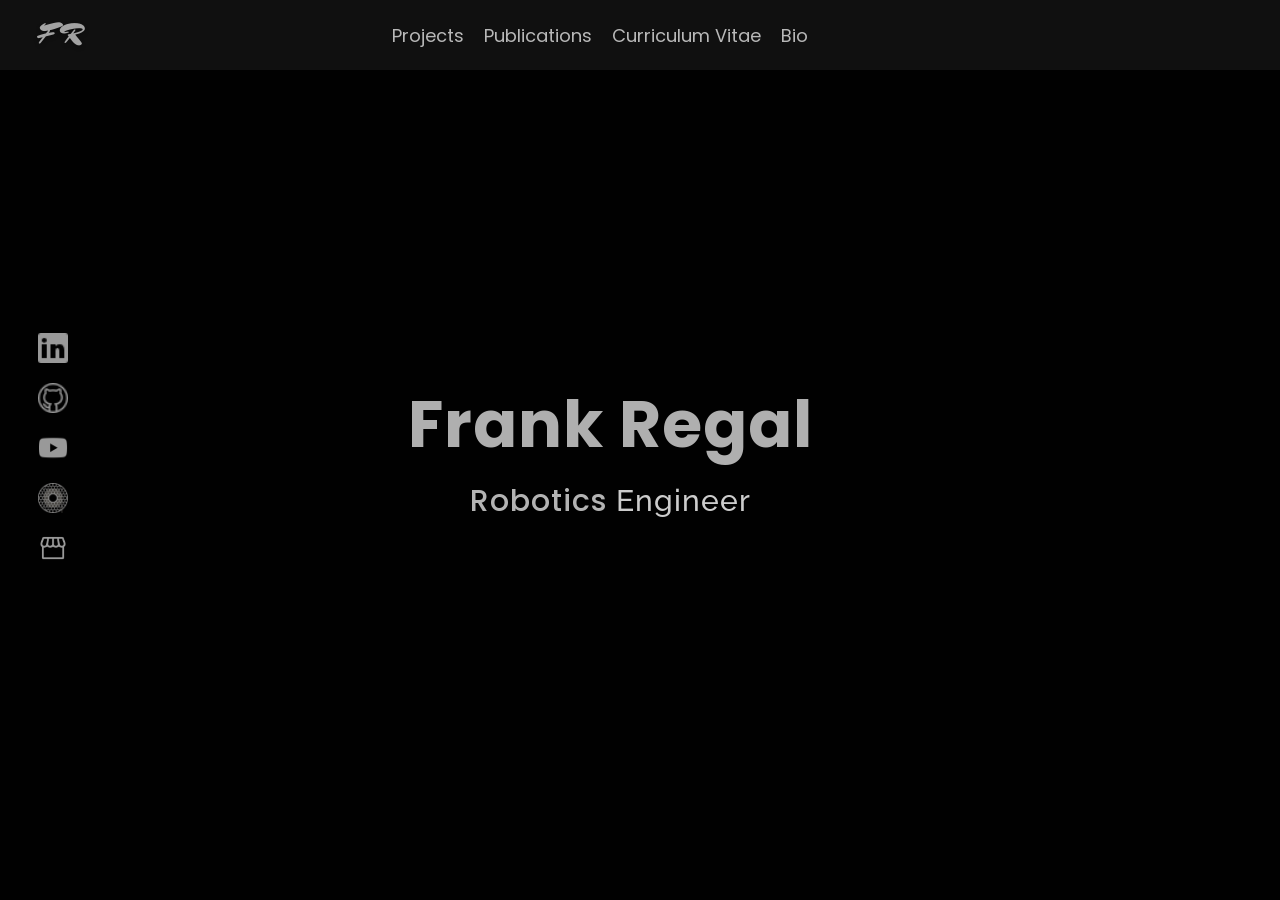
==== commit 971f36c9: "cleaned up the text below my name" ====
--- a/index.html
+++ b/index.html
@@ -83,8 +83,8 @@
                         <span class="color">Frank Regal</span>
                     </div>
                     <div class="secondline">
-                        <!-- Robotics Engineer -->
-                        <span class="txt-rotate" data-period="100000" data-rotate='["Robotics Engineer"]'></span>
+                        <!-- Hidden text before rotating text -->
+                        <span class="hidden-text">Robotics </span><span class="txt-rotate" data-period="3000" data-rotate='["Engineer", "Researcher", "Advisor", "Entrepreneur"]'></span>
                         <span class="slash"></span>
                     </div>
                     <div class="contact">
--- a/css/index.css
+++ b/css/index.css
@@ -337,9 +337,7 @@
 }
 
 .mobile-nav-links a:hover {
-    color: #bf5700;
-    transform: translateX(10px);
-    text-shadow: 0 0 20px rgba(191, 87, 0, 0.6);
+    color: #ffffff;
 }
  border-radius: 20px;
 }
@@ -437,9 +435,28 @@
 .header-content .secondline{
     z-index: 2;
     font-size: 30px;
-    padding-top:20px ;
+    padding-top:5px ;
     font-weight:500;
     color: rgb(255, 255, 255,.8);
+}
+
+.hidden-text {
+    opacity: 0;
+    animation: fadeInText 0.1s ease-in-out 0.1s forwards;
+    font-family: poppins;
+    font-weight: 500;
+    color: rgb(255, 255, 255, 0.7);
+}
+
+@keyframes fadeInText {
+    0% {
+        opacity: 0;
+        transform: translateY(10px);
+    }
+    100% {
+        opacity: 1;
+        transform: translateY(0);
+    }
 }
 .slash{
     animation-name: animateslash;
@@ -582,7 +599,7 @@
     100%{ transform : translateX(100%) }
 }
 .color{
-    color: #bf5700;
+    color: rgba(255, 255, 255, 0.688);
     transition: all .4s ease;
 }
 #about{
@@ -2047,7 +2064,7 @@
     .header-content .secondline{
         z-index: 2;
         font-size: 20px;
-        padding-top:18px ;
+        padding-top:3px ;
         font-weight:500;
         color: rgb(255, 255, 255,.8);
     }
@@ -2699,7 +2716,7 @@
     .header-content .secondline{
         z-index: 2;
         font-size: 25px;
-        padding-top:25px ;
+        padding-top:10px ;
         font-weight:500;
         color: rgb(255, 255, 255,.8);
     }
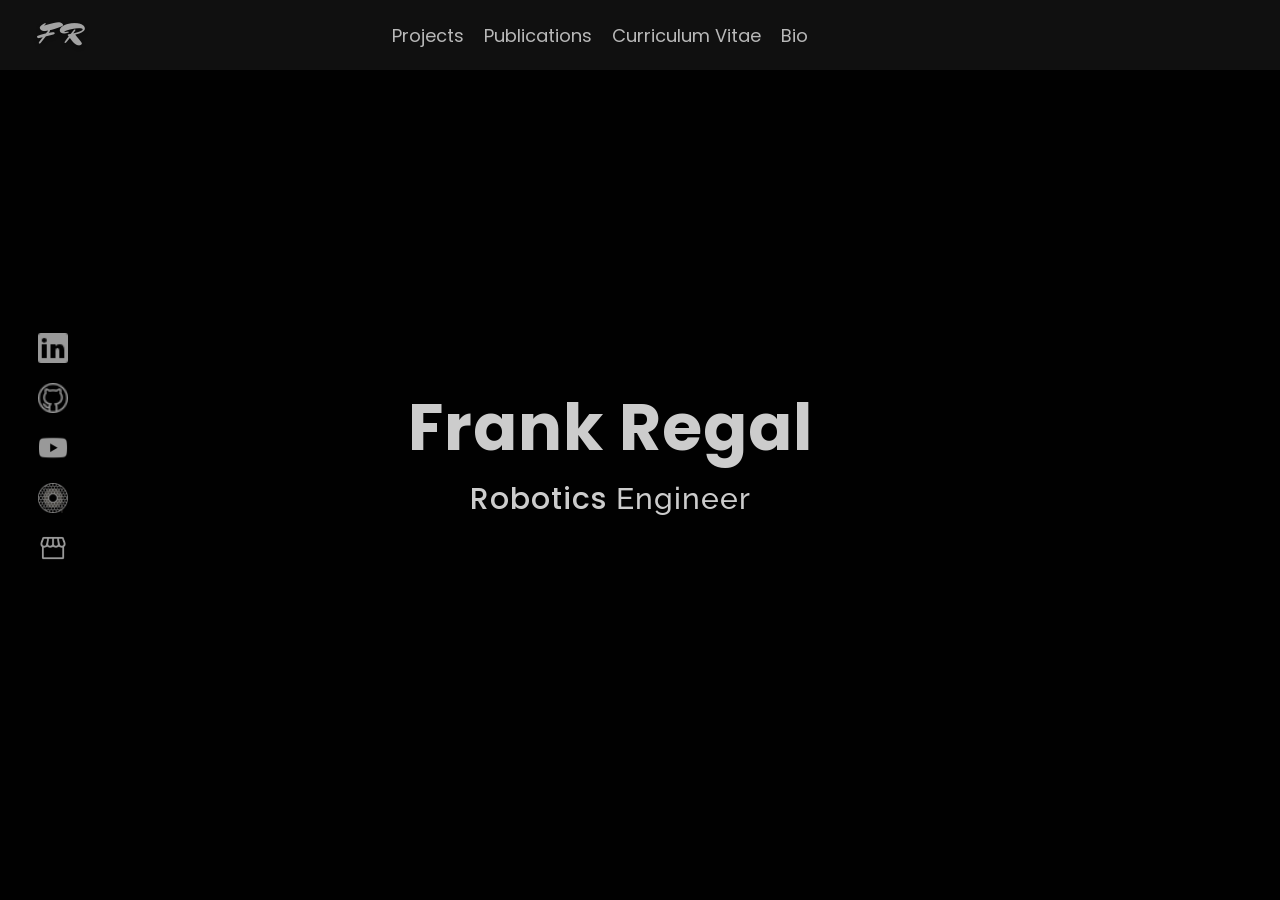
==== commit 908236a7: "fine tuned home page of portfolio website" ====
--- a/index.html
+++ b/index.html
@@ -84,7 +84,7 @@
                     </div>
                     <div class="secondline">
                         <!-- Hidden text before rotating text -->
-                        <span class="hidden-text">Robotics </span><span class="txt-rotate" data-period="3000" data-rotate='["Engineer", "Researcher", "Advisor", "Entrepreneur"]'></span>
+                        <span class="hidden-text">Robotics </span><span class="txt-rotate" data-period="4000" data-rotate='["Engineer", "Researcher", "Advisor", "Entrepreneur"]'></span>
                         <span class="slash"></span>
                     </div>
                     <div class="contact">
--- a/css/index.css
+++ b/css/index.css
@@ -435,7 +435,7 @@
 .header-content .secondline{
     z-index: 2;
     font-size: 30px;
-    padding-top:5px ;
+    padding-top:0px ;
     font-weight:500;
     color: rgb(255, 255, 255,.8);
 }
@@ -445,7 +445,7 @@
     animation: fadeInText 0.1s ease-in-out 0.1s forwards;
     font-family: poppins;
     font-weight: 500;
-    color: rgb(255, 255, 255, 0.7);
+    color: rgb(255, 255, 255, 0.8);
 }
 
 @keyframes fadeInText {
@@ -599,7 +599,7 @@
     100%{ transform : translateX(100%) }
 }
 .color{
-    color: rgba(255, 255, 255, 0.688);
+    color: rgba(255, 255, 255, 0.8);
     transition: all .4s ease;
 }
 #about{
@@ -2064,7 +2064,7 @@
     .header-content .secondline{
         z-index: 2;
         font-size: 20px;
-        padding-top:3px ;
+        padding-top:0px ;
         font-weight:500;
         color: rgb(255, 255, 255,.8);
     }
@@ -2716,7 +2716,7 @@
     .header-content .secondline{
         z-index: 2;
         font-size: 25px;
-        padding-top:10px ;
+        padding-top:5px ;
         font-weight:500;
         color: rgb(255, 255, 255,.8);
     }
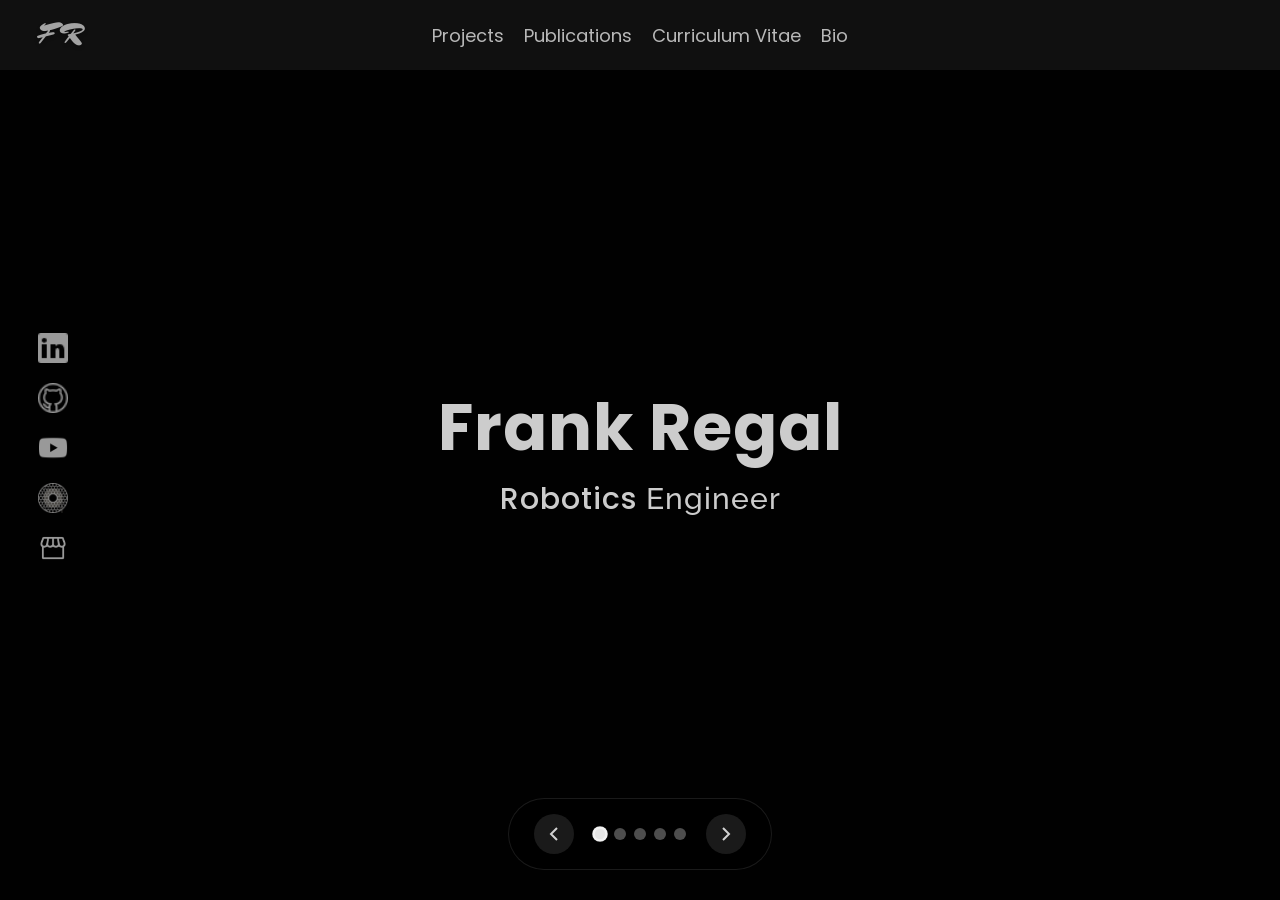
==== commit a6b56def: "basic home screen video changing functionality" ====
--- a/index.html
+++ b/index.html
@@ -61,11 +61,65 @@
         </div>
         <!--header-->
         <div id="header">
-            <!-- Background Video -->
-            <video id="background-video" autoplay muted loop playsinline preload="auto">
-                <source src="videos/nasa_.mp4" type="video/mp4">
-                Your browser does not support the video tag.
-            </video>
+            <!-- Video Carousel Container -->
+            <div id="video-carousel">
+                <!-- Video 1 -->
+                <video class="carousel-video active" autoplay muted loop playsinline preload="auto">
+                    <source src="videos/nasa_roverscape.mp4" type="video/mp4">
+                    <source src="videos/nasa_roverscape.webm" type="video/webm">
+                    Your browser does not support the video tag.
+                </video>
+                
+                <!-- Video 2 -->
+                <video class="carousel-video" muted loop playsinline preload="auto">
+                    <source src="videos/porfolio/augre_xr_robotics_vid.mp4" type="video/mp4">
+                    Your browser does not support the video tag.
+                </video>
+                
+                <!-- Video 3 -->
+                <video class="carousel-video" muted loop playsinline preload="auto">
+                    <source src="videos/porfolio/ar_star_interactions.mp4" type="video/mp4">
+                    Your browser does not support the video tag.
+                </video>
+                
+                <!-- Video 4 -->
+                <video class="carousel-video" muted loop playsinline preload="auto">
+                    <source src="videos/porfolio/hipless_mmic.mp4" type="video/mp4">
+                    Your browser does not support the video tag.
+                </video>
+                
+                <!-- Video 5 -->
+                <video class="carousel-video" muted loop playsinline preload="auto">
+                    <source src="videos/porfolio/small_sat_armadas_conops.mp4" type="video/mp4">
+                    Your browser does not support the video tag.
+                </video>
+            </div>
+            
+            <!-- Video Navigation Controls -->
+            <div id="video-controls">
+                <!-- Left Arrow -->
+                <button id="prev-video" class="video-nav-btn">
+                    <svg width="24" height="24" viewBox="0 0 24 24" fill="none" stroke="currentColor" stroke-width="2">
+                        <polyline points="15,18 9,12 15,6"></polyline>
+                    </svg>
+                </button>
+                
+                <!-- Dots Indicator -->
+                <div id="video-dots">
+                    <span class="dot active" data-video="0"></span>
+                    <span class="dot" data-video="1"></span>
+                    <span class="dot" data-video="2"></span>
+                    <span class="dot" data-video="3"></span>
+                    <span class="dot" data-video="4"></span>
+                </div>
+                
+                <!-- Right Arrow -->
+                <button id="next-video" class="video-nav-btn">
+                    <svg width="24" height="24" viewBox="0 0 24 24" fill="none" stroke="currentColor" stroke-width="2">
+                        <polyline points="9,18 15,12 9,6"></polyline>
+                    </svg>
+                </button>
+            </div>
             <!--Social Media Links-->
             <ul class="social-media-links">
                 <a href="https://www.linkedin.com/in/frankregal/"><img src="images/linkedin logo.png" class="social-media" alt="linkedin-logo"></a>
@@ -84,7 +138,7 @@
                     </div>
                     <div class="secondline">
                         <!-- Hidden text before rotating text -->
-                        <span class="hidden-text">Robotics </span><span class="txt-rotate" data-period="4000" data-rotate='["Engineer", "Researcher", "Advisor", "Entrepreneur"]'></span>
+                        <span class="hidden-text">Robotics </span><span class="txt-rotate" data-period="1500" data-rotate='["Engineer", "Researcher", "Consultant", "Entrepreneur", "Advisor"]'></span>
                         <span class="slash"></span>
                     </div>
                     <div class="contact">
--- a/css/index.css
+++ b/css/index.css
@@ -70,18 +70,101 @@
     display: block;
 }
 
-/* Full-screen background video */
-#background-video {
+/* Video Carousel Styles */
+#video-carousel {
+    position: absolute;
+    top: 0;
+    left: 0;
+    width: 100%;
+    height: 100%;
+    z-index: 0;
+    overflow: hidden;
+}
+
+.carousel-video {
     position: absolute;
     top: 0;
     left: 0;
     width: 100%;
     height: 100%;
     object-fit: cover;
-    z-index: 0;
-    opacity: 0.8;
+    opacity: 0;
     background: #000;
     pointer-events: none;
+    transition: opacity 1s ease-in-out;
+}
+
+.carousel-video.active {
+    opacity: 0.8;
+}
+
+/* Video Navigation Controls */
+#video-controls {
+    position: absolute;
+    bottom: 30px;
+    left: 50%;
+    transform: translateX(-50%);
+    display: flex;
+    align-items: center;
+    gap: 20px;
+    z-index: 10;
+    background: rgba(0, 0, 0, 0.3);
+    padding: 15px 25px;
+    border-radius: 50px;
+    backdrop-filter: blur(10px);
+    border: 1px solid rgba(255, 255, 255, 0.1);
+}
+
+.video-nav-btn {
+    background: rgba(255, 255, 255, 0.1);
+    border: none;
+    color: rgba(255, 255, 255, 0.8);
+    width: 40px;
+    height: 40px;
+    border-radius: 50%;
+    cursor: pointer;
+    display: flex;
+    align-items: center;
+    justify-content: center;
+    transition: all 0.3s ease;
+    backdrop-filter: blur(5px);
+}
+
+.video-nav-btn:hover {
+    background: rgba(255, 255, 255, 0.2);
+    color: #ffffff;
+    transform: scale(1.1);
+}
+
+.video-nav-btn:active {
+    transform: scale(0.95);
+}
+
+#video-dots {
+    display: flex;
+    gap: 8px;
+    align-items: center;
+}
+
+.dot {
+    width: 12px;
+    height: 12px;
+    border-radius: 50%;
+    background: rgba(255, 255, 255, 0.3);
+    cursor: pointer;
+    transition: all 0.3s ease;
+    border: 2px solid transparent;
+}
+
+.dot:hover {
+    background: rgba(255, 255, 255, 0.6);
+    transform: scale(1.2);
+}
+
+.dot.active {
+    background: rgba(255, 255, 255, 0.9);
+    border-color: rgba(255, 255, 255, 0.5);
+    transform: scale(1.3);
 }
 
 /* Dark overlay for better text readability */
@@ -176,6 +259,10 @@
     align-items: center;
     justify-content: center;
     width: 100%;
+}
+
+/* Offset navigation links when nav-name is present (home page) */
+#navigation-bar.home .navigation-links {
     margin-left: -80px;
 }
 
@@ -339,8 +426,6 @@
 .mobile-nav-links a:hover {
     color: #ffffff;
 }
- border-radius: 20px;
-}
 .close-first {
     transform: rotate(45deg);
 }
@@ -422,7 +507,6 @@
     z-index: 2;
     text-align: center;
     height: auto;
-    padding-right: 60px;
     width: auto;
 
 }
@@ -805,7 +889,7 @@
 .about-side-info-title-paragraph{
     /*background-color:#a70469;*/
     font-size: 18px;
-    font-family: roboto;
+    font-family: -apple-system, BlinkMacSystemFont, 'Segoe UI', 'Roboto', 'Helvetica Neue', Arial, sans-serif;
     text-align: left;
     font-weight: 300;
     line-height: 1.5;
@@ -1065,7 +1149,7 @@
     width: 25px;
     height: 25px;
     left: 50%;
-    background-color: #bf5700;
+    background-color: #c9d1cc;
     top: 15px;
     border-radius: 50%;
     z-index: 1;
@@ -1092,9 +1176,9 @@
     top: 13px;
     z-index: 1;
     left: 48%; /*ADJUST ARROW LOCATION*/
-    border: medium solid #bf5700;
+    border: medium solid #c9d1cc;
     border-width: 15px 0 15px 15px;
-    border-color: transparent transparent transparent #bf5700;
+    border-color: transparent transparent transparent #c9d1cc;
     }
     
     /* Add arrows to the right container (pointing left) */
@@ -1104,9 +1188,9 @@
     top: 13px;
     z-index: 1;
     left: 6.25%; /*ADJUST ARROW LOCATION*/
-    border: medium solid #bf5700;
+    border: medium solid #c9d1cc;
     border-width: 15px 15px 15px 0;
-    border-color: transparent #bf5700 transparent transparent;
+    border-color: transparent #c9d1cc transparent transparent;
     }
     
     /* Fix the circle for containers on the right side */
@@ -1402,6 +1486,166 @@
 }
 
     
+/* Simplified Portfolio Styles */
+.portfolio-simple {
+    padding: 80px 20px;
+    max-width: 1200px;
+    margin: 0 auto;
+}
+
+.portfolio-header {
+    text-align: center;
+    margin-bottom: 60px;
+}
+
+.portfolio-header h1 {
+    font-size: 3rem;
+    font-weight: 700;
+    margin-bottom: 20px;
+    color: rgba(255, 255, 255, 0.9);
+    font-family: poppins;
+}
+
+.portfolio-header p {
+    font-size: 1.1rem;
+    color: #e5e5e5;
+    opacity: 0.85;
+    font-family: -apple-system, BlinkMacSystemFont, 'Segoe UI', 'Roboto', 'Helvetica Neue', Arial, sans-serif;
+    font-weight: 400;
+    letter-spacing: 0.01em;
+    line-height: 1.5;
+    text-align: justify;
+}
+
+.projects-list {
+    display: flex;
+    flex-direction: column;
+    gap: 40px;
+}
+
+.project-item {
+    display: flex;
+    align-items: center;
+    gap: 40px;
+    padding: 30px;
+    background-color: #1d1d1d;
+    border-radius: 12px;
+    border: 1px solid #333;
+    transition: all 0.3s ease;
+}
+
+.project-item:hover {
+    box-shadow: 0 10px 30px rgba(0, 0, 0, 0.3);
+    border-color: rgba(255, 255, 255, 0.8);
+}
+
+.project-image {
+    flex: 0 0 300px;
+    position: relative;
+    border-radius: 8px;
+    overflow: hidden;
+}
+
+.project-image img,
+.project-image video {
+    width: 100%;
+    height: 200px;
+    object-fit: cover;
+    transition: transform 0.3s ease;
+}
+
+/* Removed zoom animation on hover */
+
+.project-category {
+    position: absolute;
+    top: 10px;
+    left: 10px;
+    background-color: rgba(255, 255, 255, 0.8);
+    color: #1d1d1d;
+    padding: 5px 12px;
+    border-radius: 20px;
+    font-size: 0.8rem;
+    font-weight: 500;
+}
+
+.project-content {
+    flex: 1;
+    color: #cfcfcf;
+}
+
+.project-content h3 {
+    font-size: 1.5rem;
+    font-weight: 500;
+    margin-bottom: 15px;
+    color: rgba(255, 255, 255, 0.9);
+    font-family: poppins;
+}
+
+.project-content p {
+    font-size: 0.95rem;
+    line-height: 1.5;
+    margin-bottom: 20px;
+    opacity: 0.85;
+    font-family: -apple-system, BlinkMacSystemFont, 'Segoe UI', 'Roboto', 'Helvetica Neue', Arial, sans-serif;
+    font-weight: 400;
+    color: #e5e5e5;
+    letter-spacing: 0.01em;
+    text-align: justify;
+}
+
+.project-links {
+    display: flex;
+    align-items: center;
+    gap: 10px;
+    flex-wrap: wrap;
+}
+
+.project-link {
+    background-color: rgba(255, 255, 255, 0.688);
+    color: #1d1d1d;
+    padding: 2px 8px;
+    border-radius: 5px;
+    text-decoration: none;
+    font-weight: 500;
+    transition: all 0.3s ease;
+    font-family: poppins;
+    font-size: 12px;
+}
+
+.project-link:hover {
+    background-color: #ffffff;
+}
+
+.project-publication {
+    font-size: 0.9rem;
+    color: rgba(255, 255, 255, 0.8);
+    font-style: italic;
+    opacity: 0.8;
+}
+
+/* Mobile Responsiveness for Portfolio */
+@media (max-width: 768px) {
+    .project-item {
+        flex-direction: column;
+        text-align: center;
+        gap: 20px;
+    }
+    
+    .project-image {
+        flex: none;
+        width: 100%;
+        max-width: 300px;
+    }
+    
+    .portfolio-header h1 {
+        font-size: 2rem;
+    }
+    
+    .project-links {
+        justify-content: center;
+    }
+}
+
 /* Portfolio Styles for Grid of Projects */
 .portfolio-items-wrapper {
     display: grid;
@@ -2072,7 +2316,7 @@
     #breaker{
         height: 50vh;
         width: 200%;
-        background-color: #bf5700;
+        background-color: #c9d1cc;
         opacity: 1;
         animation: breakeranimate 2s linear;
         display: none;
@@ -2200,7 +2444,7 @@
     .about-side-info-title-paragraph{
         /*background-color:#a70469;*/
         font-size: 16px;
-        font-family: roboto;
+        font-family: -apple-system, BlinkMacSystemFont, 'Segoe UI', 'Roboto', 'Helvetica Neue', Arial, sans-serif;
         text-align: center;
         font-weight: 300;
         line-height: 1.5;
@@ -2725,7 +2969,7 @@
     #breaker{
         height: 50vh;
         width: 200%;
-        background-color: #bf5700;
+        background-color: #c9d1cc;
         opacity: 1;
         animation: breakeranimate 2s linear;
         display: none;
@@ -2842,7 +3086,7 @@
     .about-side-info-title-paragraph{
         /*background-color:#a70469;*/
         font-size: 16px;
-        font-family: roboto;
+        font-family: -apple-system, BlinkMacSystemFont, 'Segoe UI', 'Roboto', 'Helvetica Neue', Arial, sans-serif;
         text-align: center;
         font-weight: 300;
         line-height: 1.5;
@@ -3270,7 +3514,7 @@
     .about-side-info-title-paragraph{
         /*background-color:#a70469;*/
         font-size: 18px;
-        font-family: roboto;
+        font-family: -apple-system, BlinkMacSystemFont, 'Segoe UI', 'Roboto', 'Helvetica Neue', Arial, sans-serif;
         text-align: left;
         font-weight: 300;
         line-height: 1.5;
@@ -3402,7 +3646,7 @@
     width: 25px;
     height: 25px;
     left: 50%;
-    background-color: #bf5700;
+    background-color: #c9d1cc;
     top: 15px;
     border-radius: 50%;
     z-index: 1;
@@ -3429,9 +3673,9 @@
     top: 13px;
     z-index: 1;
     left: 49.75%;
-    border: medium solid #bf5700;
+    border: medium solid #c9d1cc;
     border-width: 15px 0 15px 15px;
-    border-color: transparent transparent transparent #bf5700;
+    border-color: transparent transparent transparent #c9d1cc;
     }
     
     /* Add arrows to the right container (pointing left) */
@@ -3441,9 +3685,9 @@
     top: 13px;
     z-index: 1;
     left: 3.25%;
-    border: medium solid #bf5700;
+    border: medium solid #c9d1cc;
     border-width: 15px 15px 15px 0;
-    border-color: transparent #bf5700 transparent transparent;
+    border-color: transparent #c9d1cc transparent transparent;
     }
     
     /* Fix the circle for containers on the right side */
@@ -3789,6 +4033,53 @@
 
 }
 
+/* Mobile responsiveness for video controls */
+@media only screen and (max-width: 768px) {
+    #video-controls {
+        bottom: 20px;
+        padding: 12px 20px;
+        gap: 15px;
+    }
+    
+    .video-nav-btn {
+        width: 35px;
+        height: 35px;
+    }
+    
+    .dot {
+        width: 10px;
+        height: 10px;
+    }
+    
+    .video-nav-btn svg {
+        width: 20px;
+        height: 20px;
+    }
+}
+
+@media only screen and (max-width: 550px) {
+    #video-controls {
+        bottom: 15px;
+        padding: 10px 15px;
+        gap: 12px;
+    }
+    
+    .video-nav-btn {
+        width: 32px;
+        height: 32px;
+    }
+    
+    .dot {
+        width: 8px;
+        height: 8px;
+    }
+    
+    .video-nav-btn svg {
+        width: 18px;
+        height: 18px;
+    }
+}
+
 /* Mobile responsiveness for nav-name */
 @media only screen and (max-width: 768px) {
     .nav-name {
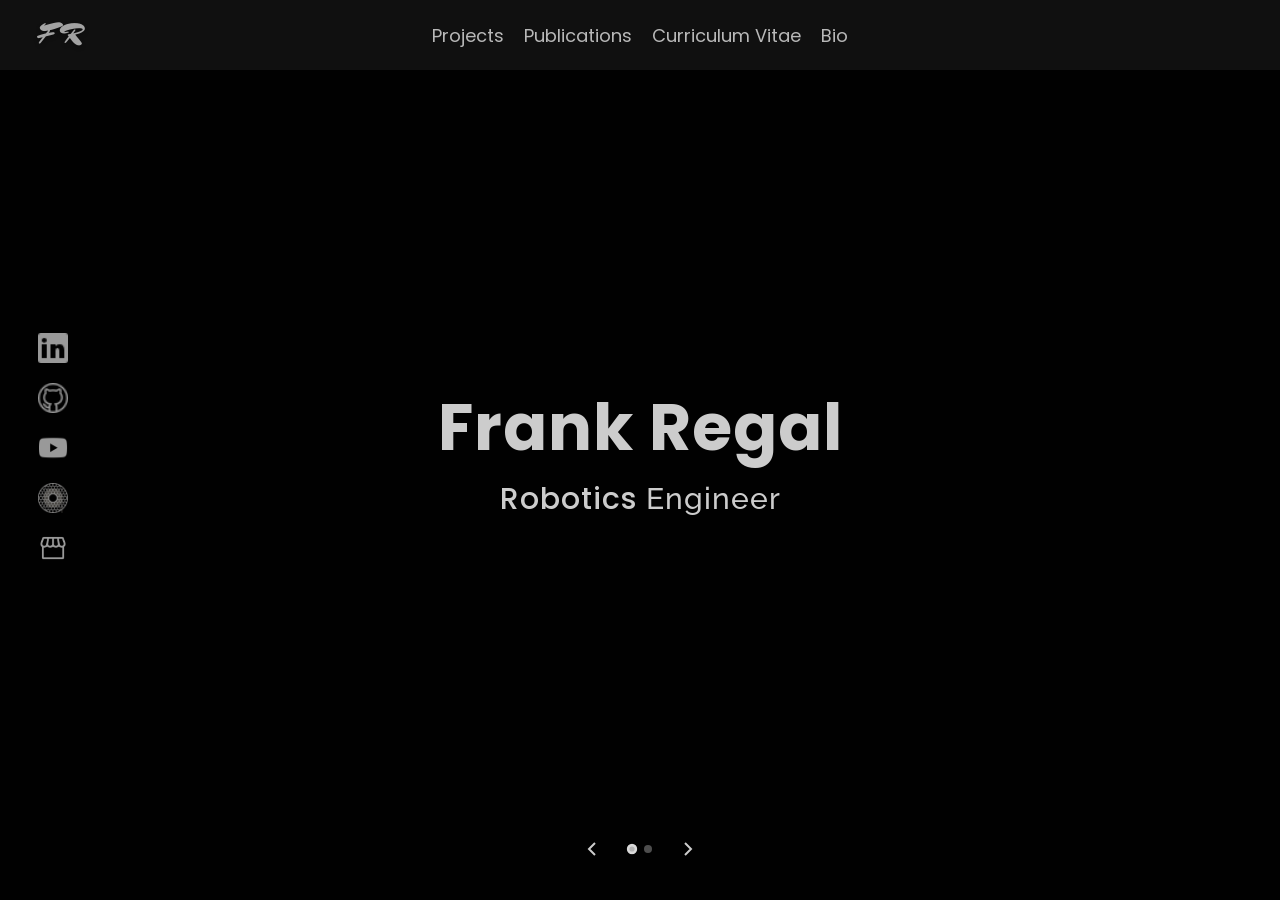
==== commit d3d94afe: "added cmu video to home screen" ====
--- a/index.html
+++ b/index.html
@@ -72,27 +72,27 @@
                 
                 <!-- Video 2 -->
                 <video class="carousel-video" muted loop playsinline preload="auto">
-                    <source src="videos/porfolio/augre_xr_robotics_vid.mp4" type="video/mp4">
+                    <source src="videos/cmu_nrec_parking_lot_demo.mp4" type="video/mp4">
+                    <source src="videos/cmu_nrec_parking_lot_demo.webm" type="video/webm">
                     Your browser does not support the video tag.
                 </video>
-                
-                <!-- Video 3 -->
-                <video class="carousel-video" muted loop playsinline preload="auto">
+
+                <!-- <video class="carousel-video" muted loop playsinline preload="auto">
                     <source src="videos/porfolio/ar_star_interactions.mp4" type="video/mp4">
                     Your browser does not support the video tag.
                 </video>
                 
-                <!-- Video 4 -->
+
                 <video class="carousel-video" muted loop playsinline preload="auto">
                     <source src="videos/porfolio/hipless_mmic.mp4" type="video/mp4">
                     Your browser does not support the video tag.
                 </video>
                 
-                <!-- Video 5 -->
+
                 <video class="carousel-video" muted loop playsinline preload="auto">
                     <source src="videos/porfolio/small_sat_armadas_conops.mp4" type="video/mp4">
                     Your browser does not support the video tag.
-                </video>
+                </video> -->
             </div>
             
             <!-- Video Navigation Controls -->
@@ -108,9 +108,9 @@
                 <div id="video-dots">
                     <span class="dot active" data-video="0"></span>
                     <span class="dot" data-video="1"></span>
-                    <span class="dot" data-video="2"></span>
+                    <!-- <span class="dot" data-video="2"></span>
                     <span class="dot" data-video="3"></span>
-                    <span class="dot" data-video="4"></span>
+                    <span class="dot" data-video="4"></span> -->
                 </div>
                 
                 <!-- Right Arrow -->
--- a/css/index.css
+++ b/css/index.css
@@ -108,31 +108,29 @@
     align-items: center;
     gap: 20px;
     z-index: 10;
-    background: rgba(0, 0, 0, 0.3);
-    padding: 15px 25px;
+    background: transparent;
+    padding: 5px 10px;
     border-radius: 50px;
-    backdrop-filter: blur(10px);
-    border: 1px solid rgba(255, 255, 255, 0.1);
+    /* backdrop-filter: blur(10px); */
 }
 
 .video-nav-btn {
-    background: rgba(255, 255, 255, 0.1);
+    background: transparent;
     border: none;
     color: rgba(255, 255, 255, 0.8);
-    width: 40px;
-    height: 40px;
+    width: 32px;
+    height: 32px;
     border-radius: 50%;
     cursor: pointer;
     display: flex;
     align-items: center;
     justify-content: center;
     transition: all 0.3s ease;
-    backdrop-filter: blur(5px);
 }
 
 .video-nav-btn:hover {
-    background: rgba(255, 255, 255, 0.2);
-    color: #ffffff;
+    background: transparent;
+    color: rgba(255, 255, 255, 0.8);
     transform: scale(1.1);
 }
 
@@ -147,8 +145,8 @@
 }
 
 .dot {
-    width: 12px;
-    height: 12px;
+    width: 8px;
+    height: 8px;
     border-radius: 50%;
     background: rgba(255, 255, 255, 0.3);
     cursor: pointer;
@@ -162,7 +160,7 @@
 }
 
 .dot.active {
-    background: rgba(255, 255, 255, 0.9);
+    background: rgba(255, 255, 255, 0.7);
     border-color: rgba(255, 255, 255, 0.5);
     transform: scale(1.3);
 }
@@ -4034,49 +4032,55 @@
 }
 
 /* Mobile responsiveness for video controls */
+@media only screen and (max-width: 1025px) {
+    #video-controls {
+        bottom: 88px;
+    }
+}
+
 @media only screen and (max-width: 768px) {
     #video-controls {
-        bottom: 20px;
+        bottom: 100px;
         padding: 12px 20px;
         gap: 15px;
     }
     
     .video-nav-btn {
-        width: 35px;
-        height: 35px;
+        width: 28px;
+        height: 28px;
     }
     
     .dot {
-        width: 10px;
-        height: 10px;
-    }
-    
-    .video-nav-btn svg {
-        width: 20px;
-        height: 20px;
-    }
-}
-
-@media only screen and (max-width: 550px) {
-    #video-controls {
-        bottom: 15px;
-        padding: 10px 15px;
-        gap: 12px;
-    }
-    
-    .video-nav-btn {
-        width: 32px;
-        height: 32px;
-    }
-    
-    .dot {
-        width: 8px;
-        height: 8px;
+        width: 6px;
+        height: 6px;
     }
     
     .video-nav-btn svg {
         width: 18px;
         height: 18px;
+    }
+}
+
+@media only screen and (max-width: 550px) {
+    #video-controls {
+        bottom: 90px;
+        padding: 10px 15px;
+        gap: 12px;
+    }
+    
+    .video-nav-btn {
+        width: 24px;
+        height: 24px;
+    }
+    
+    .dot {
+        width: 5px;
+        height: 5px;
+    }
+    
+    .video-nav-btn svg {
+        width: 16px;
+        height: 16px;
     }
 }
 
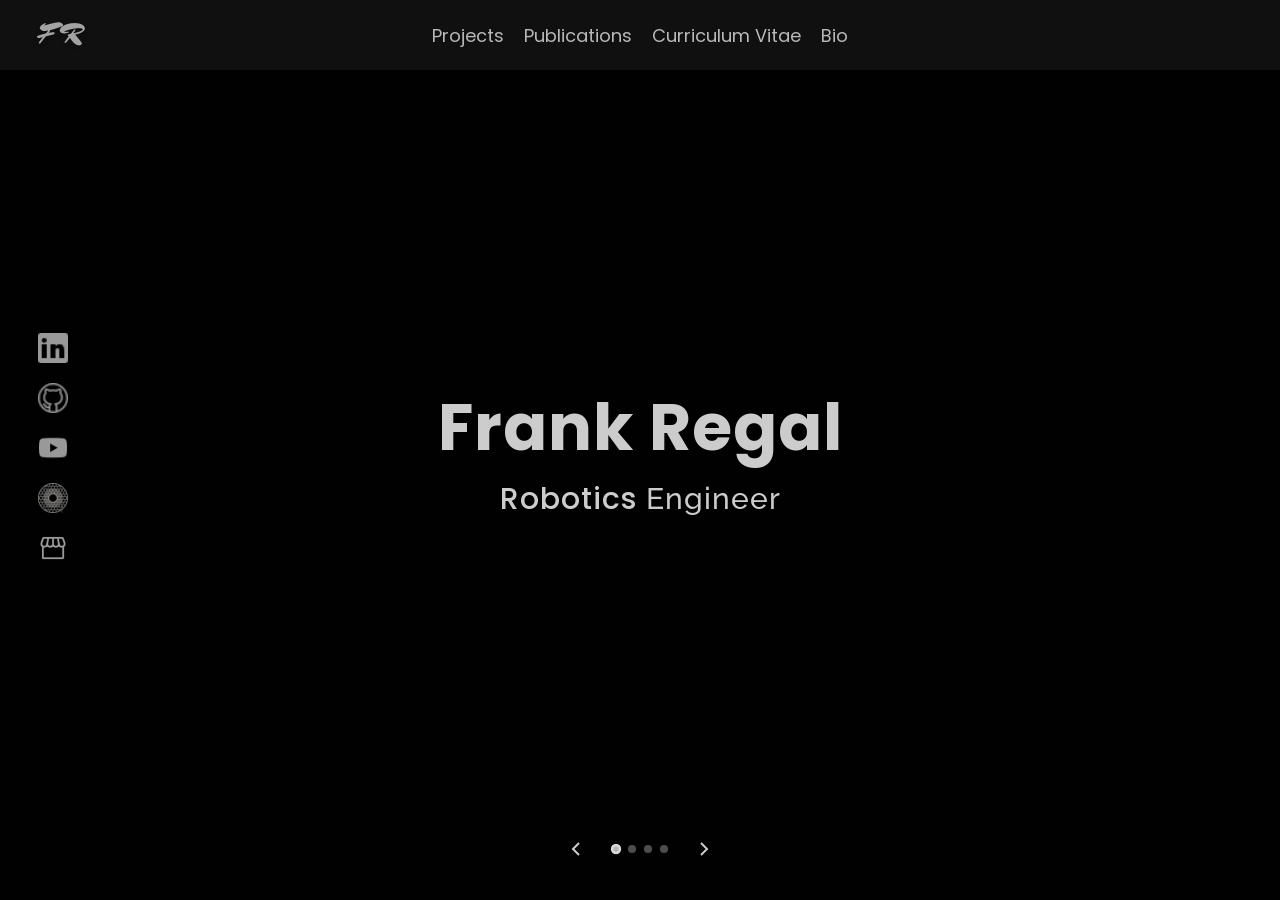
==== commit 726d8ee5: "updated main page and portfolio with better videos" ====
--- a/index.html
+++ b/index.html
@@ -63,36 +63,27 @@
         <div id="header">
             <!-- Video Carousel Container -->
             <div id="video-carousel">
-                <!-- Video 1 -->
+
                 <video class="carousel-video active" autoplay muted loop playsinline preload="auto">
                     <source src="videos/nasa_roverscape.mp4" type="video/mp4">
                     <source src="videos/nasa_roverscape.webm" type="video/webm">
                     Your browser does not support the video tag.
                 </video>
-                
-                <!-- Video 2 -->
                 <video class="carousel-video" muted loop playsinline preload="auto">
-                    <source src="videos/cmu_nrec_parking_lot_demo.mp4" type="video/mp4">
-                    <source src="videos/cmu_nrec_parking_lot_demo.webm" type="video/webm">
+                    <source src="videos/super_mega_demo_robot_edit.mp4" type="video/mp4">
+                    <source src="videos/super_mega_demo_robot_edit.webm" type="video/webm">
                     Your browser does not support the video tag.
                 </video>
-
-                <!-- <video class="carousel-video" muted loop playsinline preload="auto">
-                    <source src="videos/porfolio/ar_star_interactions.mp4" type="video/mp4">
+                <video class="carousel-video" muted loop playsinline preload="auto">
+                    <source src="videos/gesture_demo_panther_onboard_v2.mp4" type="video/mp4">
+                    <source src="videos/gesture_demo_panther_onboard_v2.webm" type="video/webm">
                     Your browser does not support the video tag.
                 </video>
-                
-
                 <video class="carousel-video" muted loop playsinline preload="auto">
-                    <source src="videos/porfolio/hipless_mmic.mp4" type="video/mp4">
+                    <source src="videos/cmu_nrec_parking_lot_cropped.mp4" type="video/mp4">
+                    <source src="videos/cmu_nrec_parking_lot_cropped.webm" type="video/webm">
                     Your browser does not support the video tag.
                 </video>
-                
-
-                <video class="carousel-video" muted loop playsinline preload="auto">
-                    <source src="videos/porfolio/small_sat_armadas_conops.mp4" type="video/mp4">
-                    Your browser does not support the video tag.
-                </video> -->
             </div>
             
             <!-- Video Navigation Controls -->
@@ -108,9 +99,9 @@
                 <div id="video-dots">
                     <span class="dot active" data-video="0"></span>
                     <span class="dot" data-video="1"></span>
-                    <!-- <span class="dot" data-video="2"></span>
+                    <span class="dot" data-video="2"></span>
                     <span class="dot" data-video="3"></span>
-                    <span class="dot" data-video="4"></span> -->
+                    <!-- <span class="dot" data-video="4"></span> -->
                 </div>
                 
                 <!-- Right Arrow -->
@@ -138,7 +129,7 @@
                     </div>
                     <div class="secondline">
                         <!-- Hidden text before rotating text -->
-                        <span class="hidden-text">Robotics </span><span class="txt-rotate" data-period="1500" data-rotate='["Engineer", "Researcher", "Consultant", "Entrepreneur", "Advisor"]'></span>
+                        <span class="hidden-text">Robotics </span><span class="txt-rotate" data-period="1500" data-rotate='["Engineer", "Researcher", "Advisor", "Entrepreneur", "Consultant"]'></span>
                         <span class="slash"></span>
                     </div>
                     <div class="contact">
